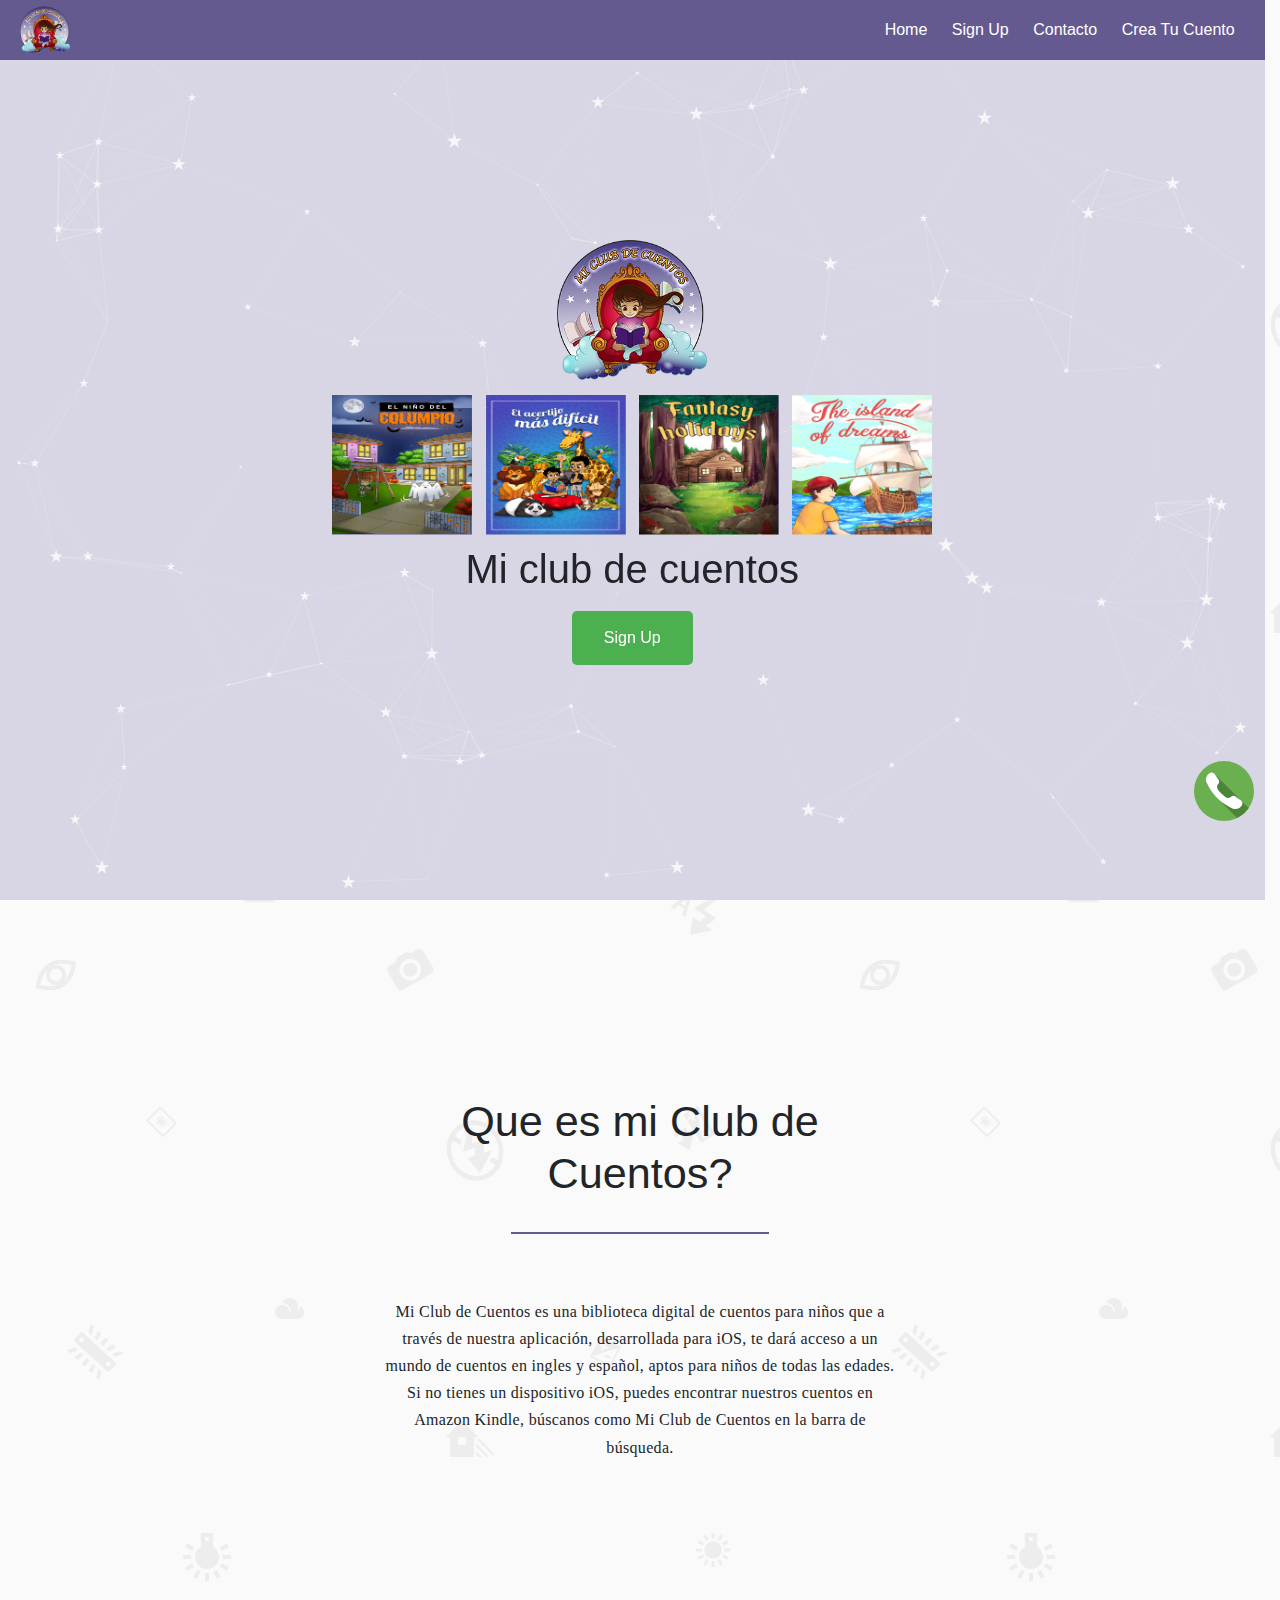
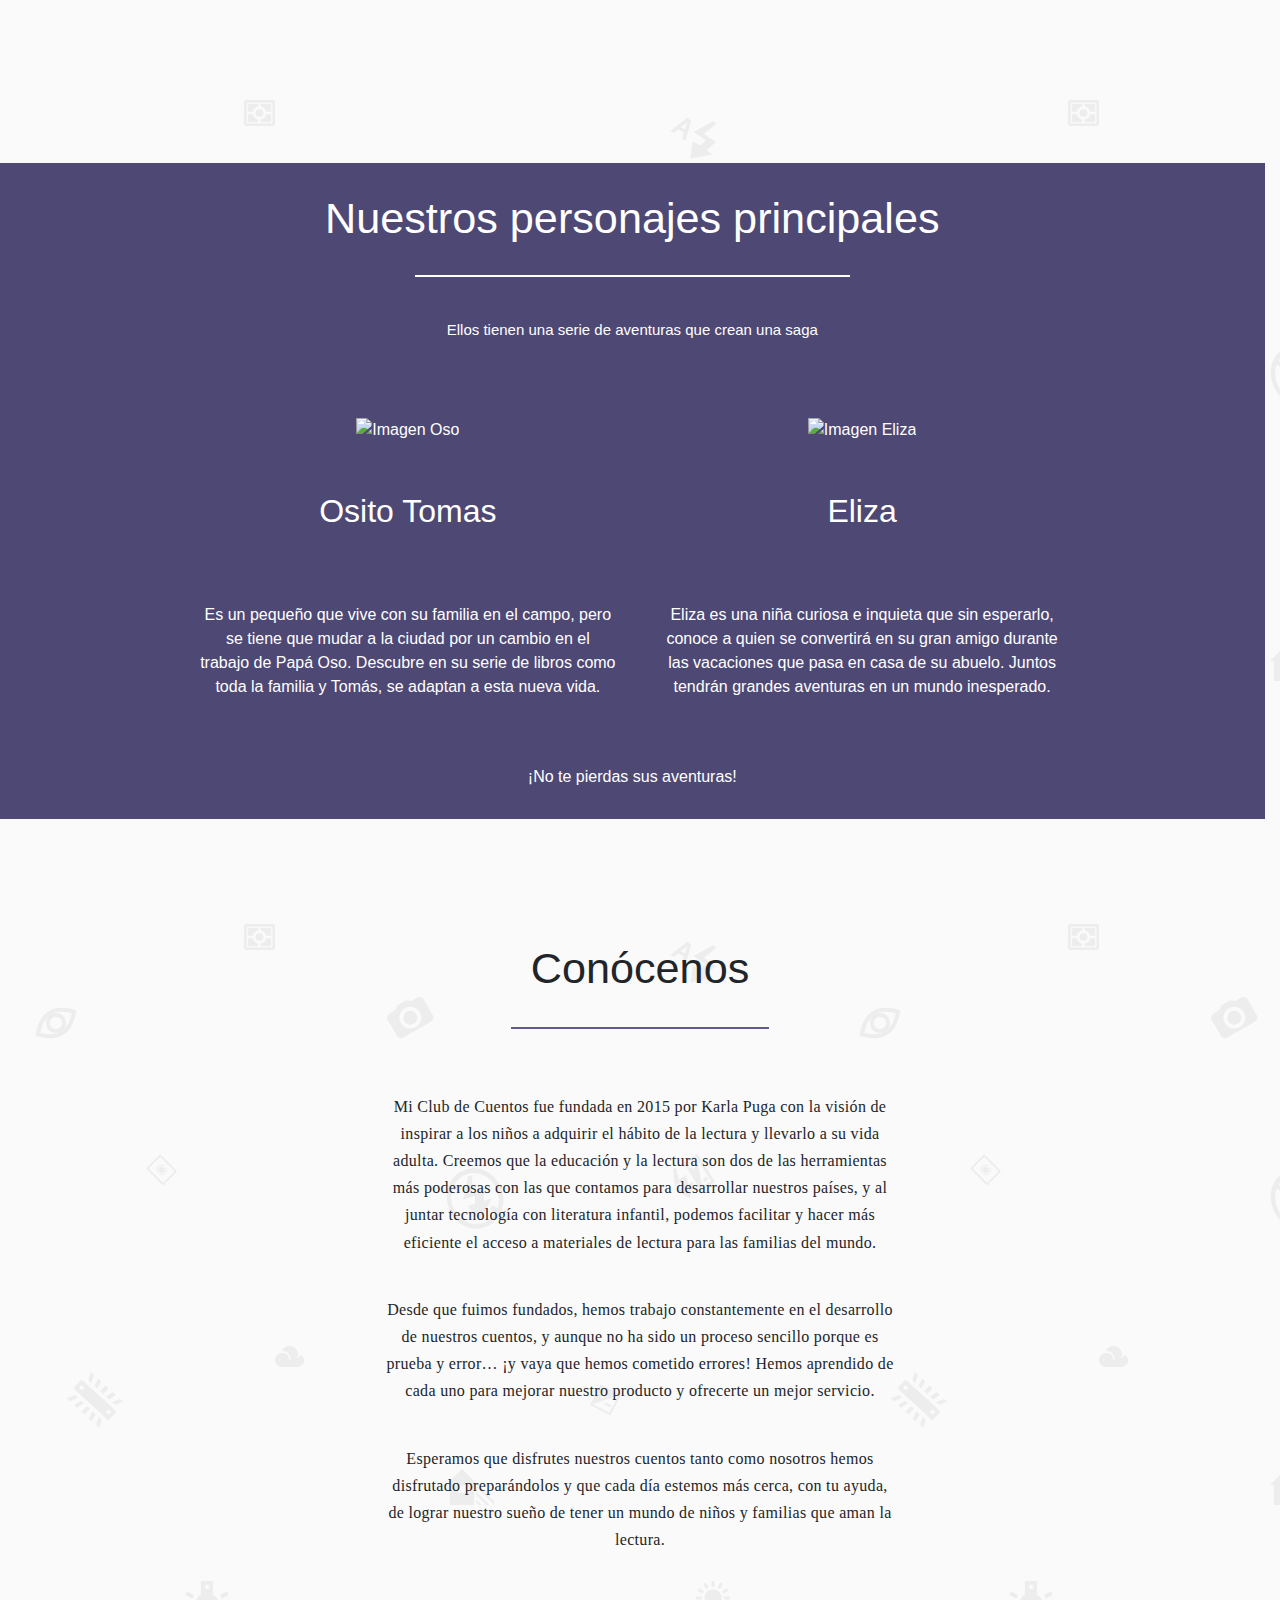
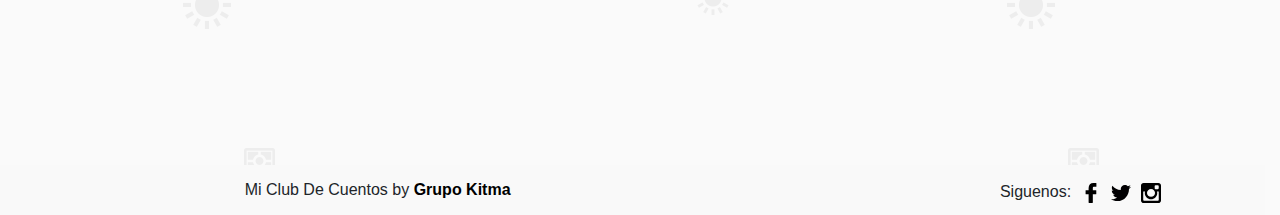
==== index.html @ bf08f636 "Responsive index.html 1/2 (falta login y cuentos)" ====
<!DOCTYPE html>
<html lang="en">
<head>
  <meta charset="UTF-8">
  <meta name="viewport" content="width=device-width, initial-scale=1.0,, shrink-to-fit=no">
  <meta http-equiv="X-UA-Compatible" content="ie=edge">
  <link rel="stylesheet" href="css/index.css">
  <link rel="stylesheet" href="https://stackpath.bootstrapcdn.com/bootstrap/4.3.1/css/bootstrap.min.css" integrity="sha384-ggOyR0iXCbMQv3Xipma34MD+dH/1fQ784/j6cY/iJTQUOhcWr7x9JvoRxT2MZw1T" crossorigin="anonymous">
  <title>Home</title>
</head>
<body>
  <header class="Header-fijo">
    <nav class="Header-fijo-nav">
      <a href="#Que-es">¿Que es?</a>
      <a href="#Conocenos">Conocenos</a>
      <a href="#characters">Personajes</a>
    </nav>
  </header>


  <header class="header">
    <figure class="logo-case">
      <img src="images/logo.png" alt="" class="logo">
    </figure>
    <nav>
        <a href="index.html">Home</a>
        <a href="login.html">Sign Up</a>
        <a href="contacto.html">Contacto</a>
        <a href="cuento.html">Crea Tu Cuento</a>
    </nav>
  </header>

    <section id="particles-js">
      <div class="grid-container1">
        <div class="logo">
          <img src="images/logo.png" alt="">
        </div>
        <div class="cuento1">
          <img src="images/Cuento1.PNG" alt="">
        </div>
        <div class="cuento2">
          <img src="images/Cuento2.png" alt="">
        </div>
        <div class="cuento3">
          <img src="images/Cuento3.png" alt="">
        </div>
        <div class="cuento4">
          <img src="images/Cuento4.png" alt="">
        </div>
        <div class="titulo">
          <h1>Mi club de cuentos</h1>
        </div>
        <div class="signup">
          <button type="button" name="button">Sign Up</button>
        </div>
      </div>
    </section>

  <section class="Que-es" id="Que-es">
    <div>
      <h2>Que es mi Club de Cuentos?</h2>
      <hr class="line">
      <p>
        Mi Club de Cuentos es una biblioteca digital de cuentos para niños
        que a través de nuestra aplicación, desarrollada para iOS,
        te dará acceso a un mundo de cuentos en ingles y español,
        aptos para niños de todas las edades. Si no tienes un dispositivo iOS,
        puedes encontrar nuestros cuentos en Amazon Kindle,
        búscanos como Mi Club de Cuentos en la barra de búsqueda.
      </p>
    </div>
  </section>

<section class="full-screen texto-blanco">
  <div class="grid-container" id="characters">
    <div class="item1">
      <h2>Nuestros personajes principales</h2>
      <hr class="line1">
      <p>Ellos tienen una serie de aventuras que crean una saga</p>
    </div>
    <div class="item3">
      <img src="https://www.miclubdecuentos.com/indexpage/img/oso.png" alt="Imagen Oso">
    </div>
    <div class="item4">
      <img src="https://www.miclubdecuentos.com/indexpage/img/eliza.png" alt="Imagen Eliza">
    </div>
    <div class="item5">
      <h2>Osito Tomas</h2>
      <p>Es un pequeño que vive con su familia en el campo, pero se tiene que
        mudar a la ciudad por un cambio en el trabajo de Papá Oso. Descubre
        en su serie de libros como toda la familia y Tomás, se adaptan a
        esta nueva vida.</p>
      </div>
      <div class="item6">
        <h2>Eliza</h2>
        <p>Eliza es una niña curiosa e inquieta que sin esperarlo, conoce a
          quien se convertirá en su gran amigo durante las vacaciones que pasa
          en casa de su abuelo. Juntos tendrán grandes aventuras en un mundo
          inesperado.</p>
        </div>
        <div class="item7">¡No te pierdas sus aventuras!</div>
      </div>
</section>


  <section class="Conocenos" id="Conocenos">
    <div>
      <h2>
        Conócenos
      </h2>
      <hr class="line">
      <p class="Primer-p">
        Mi Club de Cuentos fue fundada en 2015 por Karla Puga con la visión de
        inspirar a los niños a adquirir el hábito de la lectura y llevarlo a su
        vida adulta. Creemos que la educación y la lectura son dos de las
        herramientas más poderosas con las que contamos para desarrollar
        nuestros países, y al juntar tecnología con literatura infantil,
        podemos facilitar y hacer más eficiente el acceso a materiales de
        lectura para las familias del mundo.
      </p>
      <br>
      <p>
        Desde que fuimos fundados, hemos trabajo constantemente en el
        desarrollo de nuestros cuentos, y aunque no ha sido un proceso
        sencillo porque es prueba y error… ¡y vaya que hemos cometido errores!
        Hemos aprendido de cada uno para mejorar nuestro producto y ofrecerte
        un mejor servicio.
      </p>
      <br>
      <p>
        Esperamos que disfrutes nuestros cuentos tanto como nosotros hemos
        disfrutado preparándolos y que cada día estemos más cerca, con tu
        ayuda, de lograr nuestro sueño de tener un mundo de niños y familias
        que aman la lectura.
      </p>
    </div>
  </div>
</section>

  <section>

  </section>

  <a href="contacto.html">
    <figure class="Im-Cont">
      <img src="images/telefono.svg" alt="">
    </figure>
  </a>

  <!-- IDEA: Carousel -->
  <div id="carousel" class="carousel slide d-lg-none" data-ride="carousel">
    <h2>Cuentos</h2>
    <hr class="line">
    <div class="carousel-inner">
      <div class="carousel-item active">
          <img src="images/Cuento1.PNG" class="d-block w-100" alt="...">
      </div>
      <div class="carousel-item">
        <img src="images/Cuento2.png" class="d-block w-100" alt="...">
      </div>
      <div class="carousel-item">
        <img src="images/Cuento3.png" class="d-block w-100" alt="...">
      </div>
      <div class="carousel-item">
        <img src="images/Cuento4.png" class="d-block w-100" alt="...">
      </div>
    </div>
  </div>


  <!-- IDEA: Bootstrap -->



  <footer>
    <div class="footer-kitma">
      <p>Mi Club De Cuentos by <a href="https://google.com">Grupo Kitma</a></p>
    </div>
    <div class="footer-redes">
      <p>Siguenos:</p>
      <figure class="Redes-Container">
        <a href="http://facebook.com/msvilchis">
          <img src="images/facebook.svg" alt="" class="Redes-facebook">
        </a>
      </figure>
      <figure class="Redes-Container">
        <a href="http://twitter.com/msvilchis">
          <img src="images/twitter.svg" alt="" class="Redes-twitter">
        </a>
      </figure>
      <figure class="Redes-Container">
        <a href="http://instagram.com/msvilchis">
          <img src="images/instagram.svg" alt="" class="Redes-instagram">
        </a>
      </figure>
    </div>
  </footer>

  <div class="Menu-hamburguesa">
    <input type="checkbox" class="checkbox" id="menu-toogle"/>
    <label for="menu-toogle" class="menu-toogle"></label>
    <nav class="nav">
      <a href="index.html" class="nav__item current">Home</a>
      <a href="login.html" class="nav__item">Sign In</a>
      <a href="contacto.html" class="nav__item">Contacto</a>
      <a href="#Que-es" class="nav__item">¿Que es?</a>
      <a href="#Conocenos" class="nav__item">Conocenos</a>
      <a href="cuento.html" class="nav__item">Cuentos</a>
    </nav>
  </div>


  <script src="https://code.jquery.com/jquery-3.3.1.slim.min.js" integrity="sha384-q8i/X+965DzO0rT7abK41JStQIAqVgRVzpbzo5smXKp4YfRvH+8abtTE1Pi6jizo" crossorigin="anonymous"></script>
  <script src="https://cdnjs.cloudflare.com/ajax/libs/popper.js/1.14.7/umd/popper.min.js" integrity="sha384-UO2eT0CpHqdSJQ6hJty5KVphtPhzWj9WO1clHTMGa3JDZwrnQq4sF86dIHNDz0W1" crossorigin="anonymous"></script>
  <script src="https://stackpath.bootstrapcdn.com/bootstrap/4.3.1/js/bootstrap.min.js" integrity="sha384-JjSmVgyd0p3pXB1rRibZUAYoIIy6OrQ6VrjIEaFf/nJGzIxFDsf4x0xIM+B07jRM" crossorigin="anonymous"></script>
  <script src="js/particles.js"></script>
  <script src="js/app.js"></script>


</body>
</html>
---- css/index.css ----
.header,
.header-fijo{
  position: absolute;
}

.header{
  background: #645A90;
  display: flex;
  align-items: center;
  justify-content: space-between;
  width: 98.8vw;
  top: 0;
  z-index: 3;
}

.header a{
  position: relative;
  color: white;
  text-decoration: none;
  margin-right: 20px;
}

.header nav{
  position: relative;
  margin:0;
  margin-right: 10px;
}

.header a:hover{
  text-decoration: underline;
  text-decoration-style: solid;
  color: white;
}


.logo-case{
  margin:0;
  width: 50px;
  height: 50px;
  margin: 5px;
  margin-left: 20px;
}

.logo{
  width: 50px;
  height: 50px;
}

.Header-fijo{
  position: fixed;
  top: 0;
  z-index: 2;
  height: 40px;
  display: flex;
  justify-content: center;
  align-items: center;
  width: auto;
}

.Header-fijo-nav{
  background-color:#7f78a9;
  height: inherit;
  width: inherit;
  display: flex;
  justify-content: space-between;
  align-items: center;
}

.Header-fijo a{
  padding: 0 1vw;
  text-decoration: none;
  height: inherit;
  display: flex;
  justify-content: center;
  align-items: center;
  color: white;
  font-size: 17px;
}

.Header-fijo a:hover{
  text-decoration: underline;
  text-decoration-style: solid;
  color: black;
  background-color: #7DA7C3;
}

body{
  margin: 0px;
  background-image: url("../images/texture1.png");
}

.F-section{
  margin-top: 80px;
  height: auto;
  width: 98.8vw;
}

.grid-container1{
  width: 50%;
  margin-left: auto;
  margin-right: auto;
  display: grid;
  grid-template-columns: auto auto auto auto;
  grid-template-rows: auto auto auto auto;
  grid-column-gap: 1px;
  padding: 0 10px;
  position: absolute;
}

.grid-container1 > div {
  text-align: center;
  padding: 5px 0;
}

.grid-container1 .logo{
  grid-column-start:1;
  grid-column-end: 5;
  height: auto;
  width: auto;
}


.titulo,
.signup{
  grid-column-start: 1;
  grid-column-end: 5;
}

.titulo h1{
  font-size: 40px;
}
.logo img{
  height: 150px;
}

.signup button{
  background-color: #4CAF50; /* Green */
  border: none;
  color: white;
  padding: 15px 32px;
  text-align: center;
  text-decoration: none;
  display: inline-block;
  font-size: 16px;
  border-radius: 5px;
}

.signup button:hover{
  box-shadow: 0 12px 16px 0 rgba(0,0,0,0.24), 0 17px 50px 0 rgba(0,0,0,0.19);

}

#particles-js{
  height: 100vh;
  background: #d8d6e4;
  position: relative;
  display: flex;
  justify-content: center;
  align-items: center;
  width: 98.8vw;
}



.cuento1 img,
.cuento2 img,
.cuento3 img,
.cuento4 img{
  width: 140px;
  height: 140px;
}

.Que-es{
  width: 50vw;
  height: auto;
  justify-content: center;
  align-items: center;
  display: block;
  text-align: center;
  margin-left: auto;
  margin-right: auto;
  margin-bottom: 30vh;
  padding: 16px 64px;
  overflow: visible;
  margin-top: 20vh;
}

.line{
  margin-left: auto;
  margin-right: auto;
  margin-top: 2em;
  margin-bottom: 4em;
  border-style: solid;
  border-width: 1px;
  width: 50%;
  border-color: #645A90;
}

.line1{
  margin-left: auto;
  margin-right: auto;
  margin-top: 1em;
  margin-bottom: 1em;
  border-style: solid;
  border-width: 1px;
  width: 50%;
  border-color: #FFF;
}

.Que-es div h2,
.Conocenos div h2{
  font-size: 2.7rem;
  font-weight: 100;
}


.Que-es div p,
.Conocenos div p{
  font-size: 1rem;
  font-weight: 500;
  font-family: 'Open Sans';
  letter-spacing: 0.02rem;
  line-height: 1.7;
  padding:0 0px;
}


.Conocenos{
  width: 50vw;
  height: auto;
  justify-content: center;
  align-items: center;
  display: block;
  text-align: center;
  margin-left: auto;
  margin-right: auto;
  padding: 16px 64px;
  overflow: visible;
  margin-top: 12vh;
  margin-bottom: 20vh;
}

.full-screen{
  width: 98.8vw;
  height: auto;
  background: #4e4875;
}

.texto-blanco{
  color: white;

}


.grid-container{
  width: 70%;
  margin-left: auto;
  margin-right: auto;
  display: grid;
  grid-template-columns: auto auto;
  grid-template-rows: auto auto;
  grid-gap: 10px;
  padding: 10px;
  grid-column-gap: 5%;
}

.grid-container > div {
  text-align: center;
  padding: 20px 0;
}

.item1,
.item7{
  grid-column-start: 1;
  grid-column-end: 3;
}

.item3 img,
.item4 img{
  height: 100px;
}

.item1 h2{
  font-size: 2.7rem;
}

.item1{
  font-size: 30px;
}

.item1 p{
  font-size: 15px;
  line-height: 45px;
}

.item5 h2,
.item6 h2{
  margin-bottom: 8vh;
}

.Primer-p{
  margin-top: 50px;
}


.Im-Cont{
  position: fixed;
  bottom: 7vh;
  right: 2vw;
  width: 60px;
  height: 60px;
}

footer{
  background: #F9F9F9;
  display: flex !important;
  margin-left:0;
  height: 50px;
  width: 98.8vw;
  align-items: center;
  justify-content: space-around;
  position: absolute;
}

footer p{
  margin:0;
}

.footer-kitma a{
  text-decoration: none;
  color: black;
  font-weight: bold;
}

.footer-redes{
  display: flex;
}

.footer-redes{
  height: 20px;
  width: 20px;
}


.Redes-Container{
  height: 20px;
  width: 20px;
  margin:0;
  margin-left:10px;

}

.Redes-facebook{
  width: 20px;
}

.Redes-twitter{
  width: 20px;
}

.Redes-instagram{
    width: 20px;
}

.div-img.hidden {
 overflow: hidden;
}

.Crea-Cuento{
  display: none;
}


.cuento1{
 display: block;
 transform: scale(1);
 -ms-transform: scale(1);
 -moz-transform: scale(1);
 -webkit-transform: scale(1);
 -o-transform: scale(1);
 -webkit-transition: all 500ms ease-in-out;
 -moz-transition: all 500ms ease-in-out;
 -ms-transition: all 500ms ease-in-out;
 -o-transition: all 500ms ease-in-out;
}
.cuento1:hover{
 transform: scale(1.2);
 -ms-transform: scale(1.2);
 -moz-transform: scale(1.2);
 -webkit-transform: scale(1.2);
 -o-transform: scale(1.2);
}

.cuento2{
 display: block;
 transform: scale(1);
 -ms-transform: scale(1);
 -moz-transform: scale(1);
 -webkit-transform: scale(1);
 -o-transform: scale(1);
 -webkit-transition: all 500ms ease-in-out;
 -moz-transition: all 500ms ease-in-out;
 -ms-transition: all 500ms ease-in-out;
 -o-transition: all 500ms ease-in-out;
}
.cuento2:hover{
 transform: scale(1.2);
 -ms-transform: scale(1.2);
 -moz-transform: scale(1.2);
 -webkit-transform: scale(1.2);
 -o-transform: scale(1.2);
}

.cuento3{
 display: block;
 transform: scale(1);
 -ms-transform: scale(1);
 -moz-transform: scale(1);
 -webkit-transform: scale(1);
 -o-transform: scale(1);
 -webkit-transition: all 500ms ease-in-out;
 -moz-transition: all 500ms ease-in-out;
 -ms-transition: all 500ms ease-in-out;
 -o-transition: all 500ms ease-in-out;
}
.cuento3:hover{
 transform: scale(1.2);
 -ms-transform: scale(1.2);
 -moz-transform: scale(1.2);
 -webkit-transform: scale(1.2);
 -o-transform: scale(1.2);
}

.cuento4{
 display: block;
 transform: scale(1);
 -ms-transform: scale(1);
 -moz-transform: scale(1);
 -webkit-transform: scale(1);
 -o-transform: scale(1);
 -webkit-transition: all 500ms ease-in-out;
 -moz-transition: all 500ms ease-in-out;
 -ms-transition: all 500ms ease-in-out;
 -o-transition: all 500ms ease-in-out;
}
.cuento4:hover{
 transform: scale(1.2);
 -ms-transform: scale(1.2);
 -moz-transform: scale(1.2);
 -webkit-transform: scale(1.2);
 -o-transform: scale(1.2);
}



@media (max-width:767px) and (min-width:320px) {

#carousel{
  width: 50vw;
  margin: 10vh auto;
}

#carousel h2{
  margin bottom: 10vh;
  margin-left: auto;
  margin-right: auto;
  text-align: center;
  font-size: 2.7rem;
  font-weight: 100;
}


.Header-fijo,
.header,
.cuento1,
.cuento2,
.cuento3,
.cuento4{
  display: none;
}

#particles-js{
  height: 100vh;
}



body{
  margin: 0px;
}


.Home-Titulo{
  display: flex;
  align-items: center;
  justify-content: center;
  font-size: 40px;
}

.Crea-Cuento{
  display: flex;
  align-items: center;
  justify-content: center;
  margin-bottom: 1em;
}

.Crea-Cuento button{
  background-color: #4CAF50; /* Green */
  border: none;
  color: white;
  padding: 15px 32px;
  text-align: center;
  text-decoration: none;
  display: inline-block;
  font-size: 16px;
}

.Crea-Cuento button:hover{
  box-shadow: 0 12px 16px 0 rgba(0,0,0,0.24), 0 17px 50px 0 rgba(0,0,0,0.19);
}

.Que-es{
  margin-top: 15vh;
  width: 80vw;
  height: auto;
}

.Conocenos{
  width: 80vw;
  margin-top: 10vh;
  height: auto;
}

.grid-container{
  grid-column-gap: 15%;
}

.Primer-p{
  margin-top: 50px;
}


.Im-Cont{
  display: none;
}

footer{
  display: grid !important;
}

/* IDEA: Menu Hamburguesa */

* {
  box-sizing:border-box;
}
body {
  margin:0;
  padding:0;
  overflow-y: scroll;
  overflow-x: hidden;
}
a {
  text-decoration:none;
}

.nav {
  position:absolute;
  width:150px;
  height: 62vh;
  top:0;
  left:-220px;
  padding-top:47px;
  padding-bottom: 100px;
  background-color: rgba(29, 33, 32, 1);
  transition:all .5s ease;
}
.nav__item {
   display:block;
   width:96%;
   margin:0px auto;
   line-height:2;
   position:relative;
   border-bottom:.5px solid rgba(59, 62, 61, 1);
   border-top:.5px solid rgba(59, 62, 61, 1);
   background-color:transparent;
   font-family: 'Open Sans', sans-serif;
   text-align:center;
   color:rgba(221, 231, 228, 1);
}

.Menu-hamburguesa nav a{
  color: white;
  text-decoration: none;
}

.current:before {
  content:"";
  width:0;
  height:0;
  position:absolute;
  border-top:17px solid transparent;
  border-left:15px solid #1D2120;
  border-bottom:17px solid transparent;
  top:0px;
  right:-15px;
  z-index:4;
}

.current:after {
  content:"";
  width:0;
  height:0;
  position:absolute;
  border-top:16.5px solid transparent;
  border-bottom:17px solid transparent;
  top:.5px;
  right:-21px;
  z-index:1;
}

.menu-toogle {
  position:fixed;
  width: 35px;
  line-height:1.1;
  text-align:center;
  top:6.5px;
  left: 8px;
  border-radius:3px;
  background-color: transparent;
  transition: all .5s ease;
  z-index:10;
  }

.menu-toogle::before {
  content:"☰";
  font-size:32px;
  color:black;
}

.checkbox {
  display:none;
}

.checkbox:checked ~ .nav {
  left:0px;
  position:fixed;
}

.checkbox:checked ~ .main-w {
  margin-left:200px;
}

.checkbox:checked ~ .menu-toogle {
  left:170px;
  position:fixed;
}
}
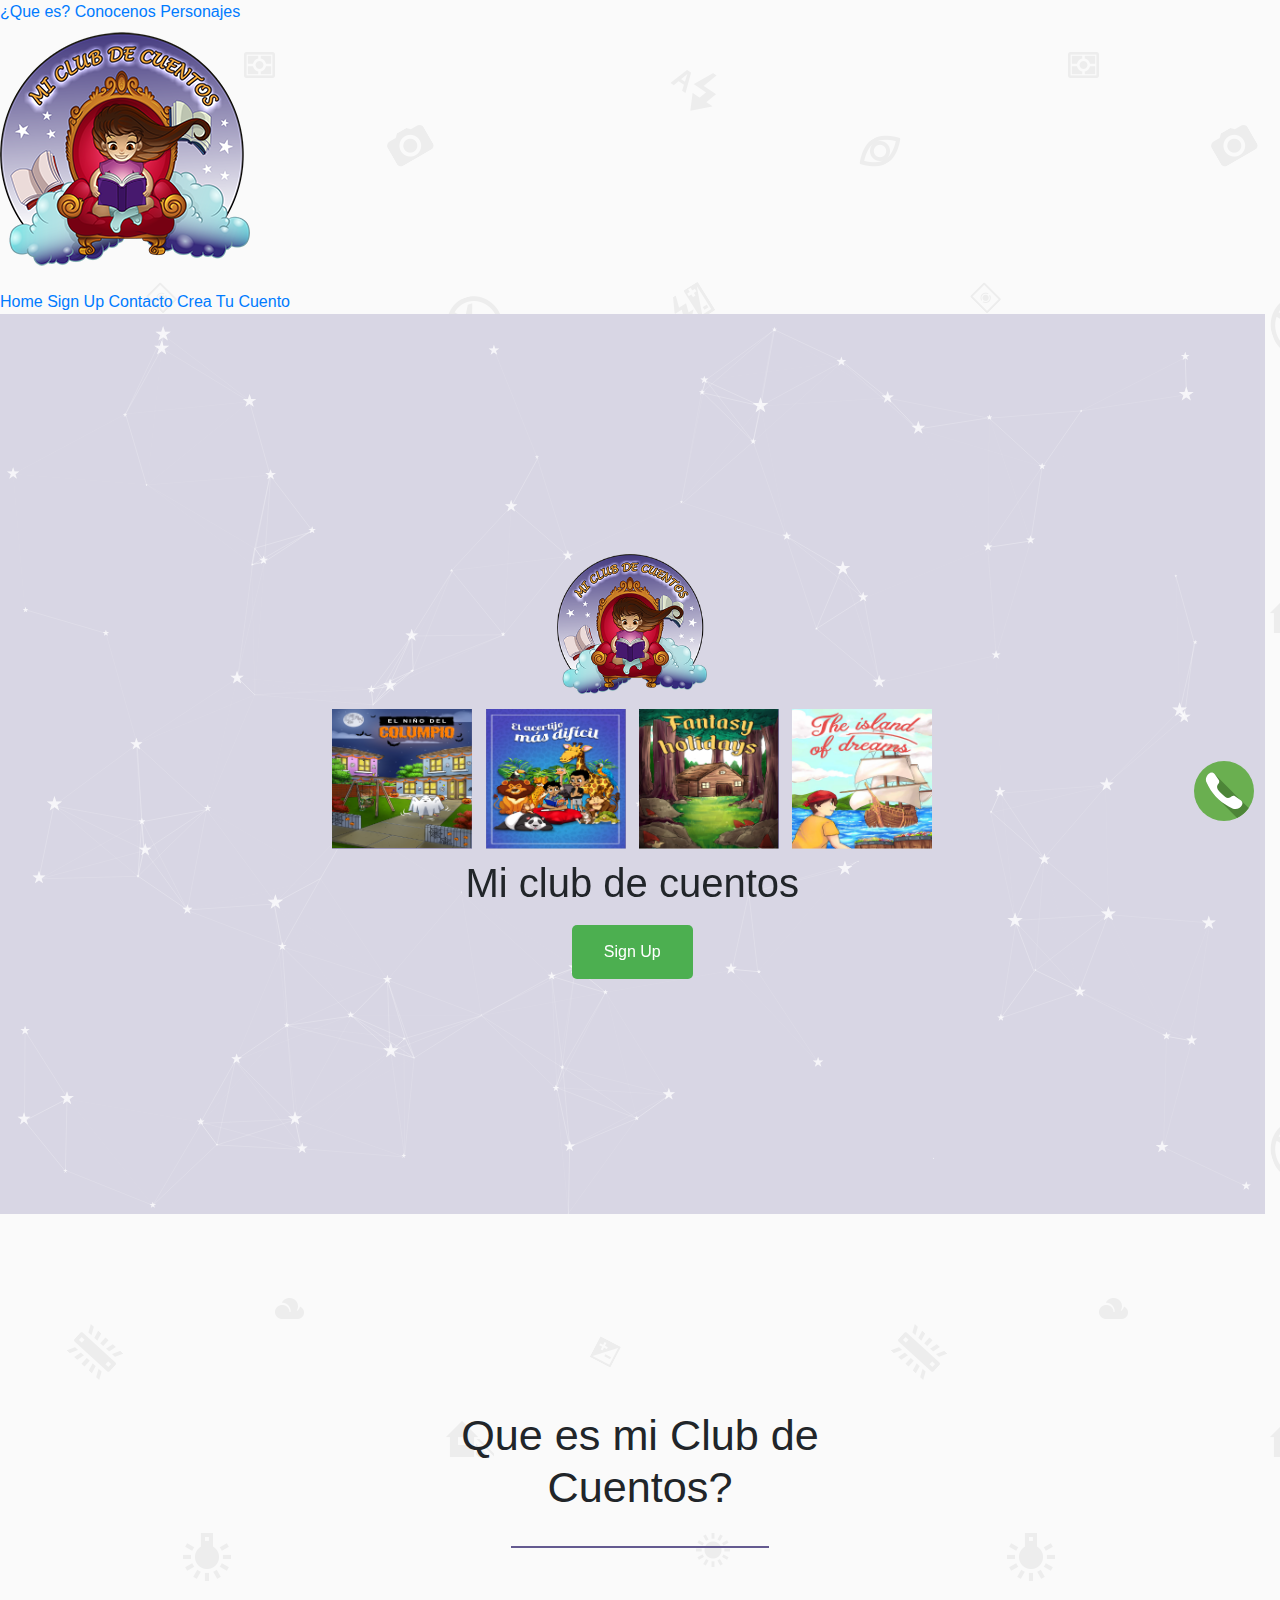
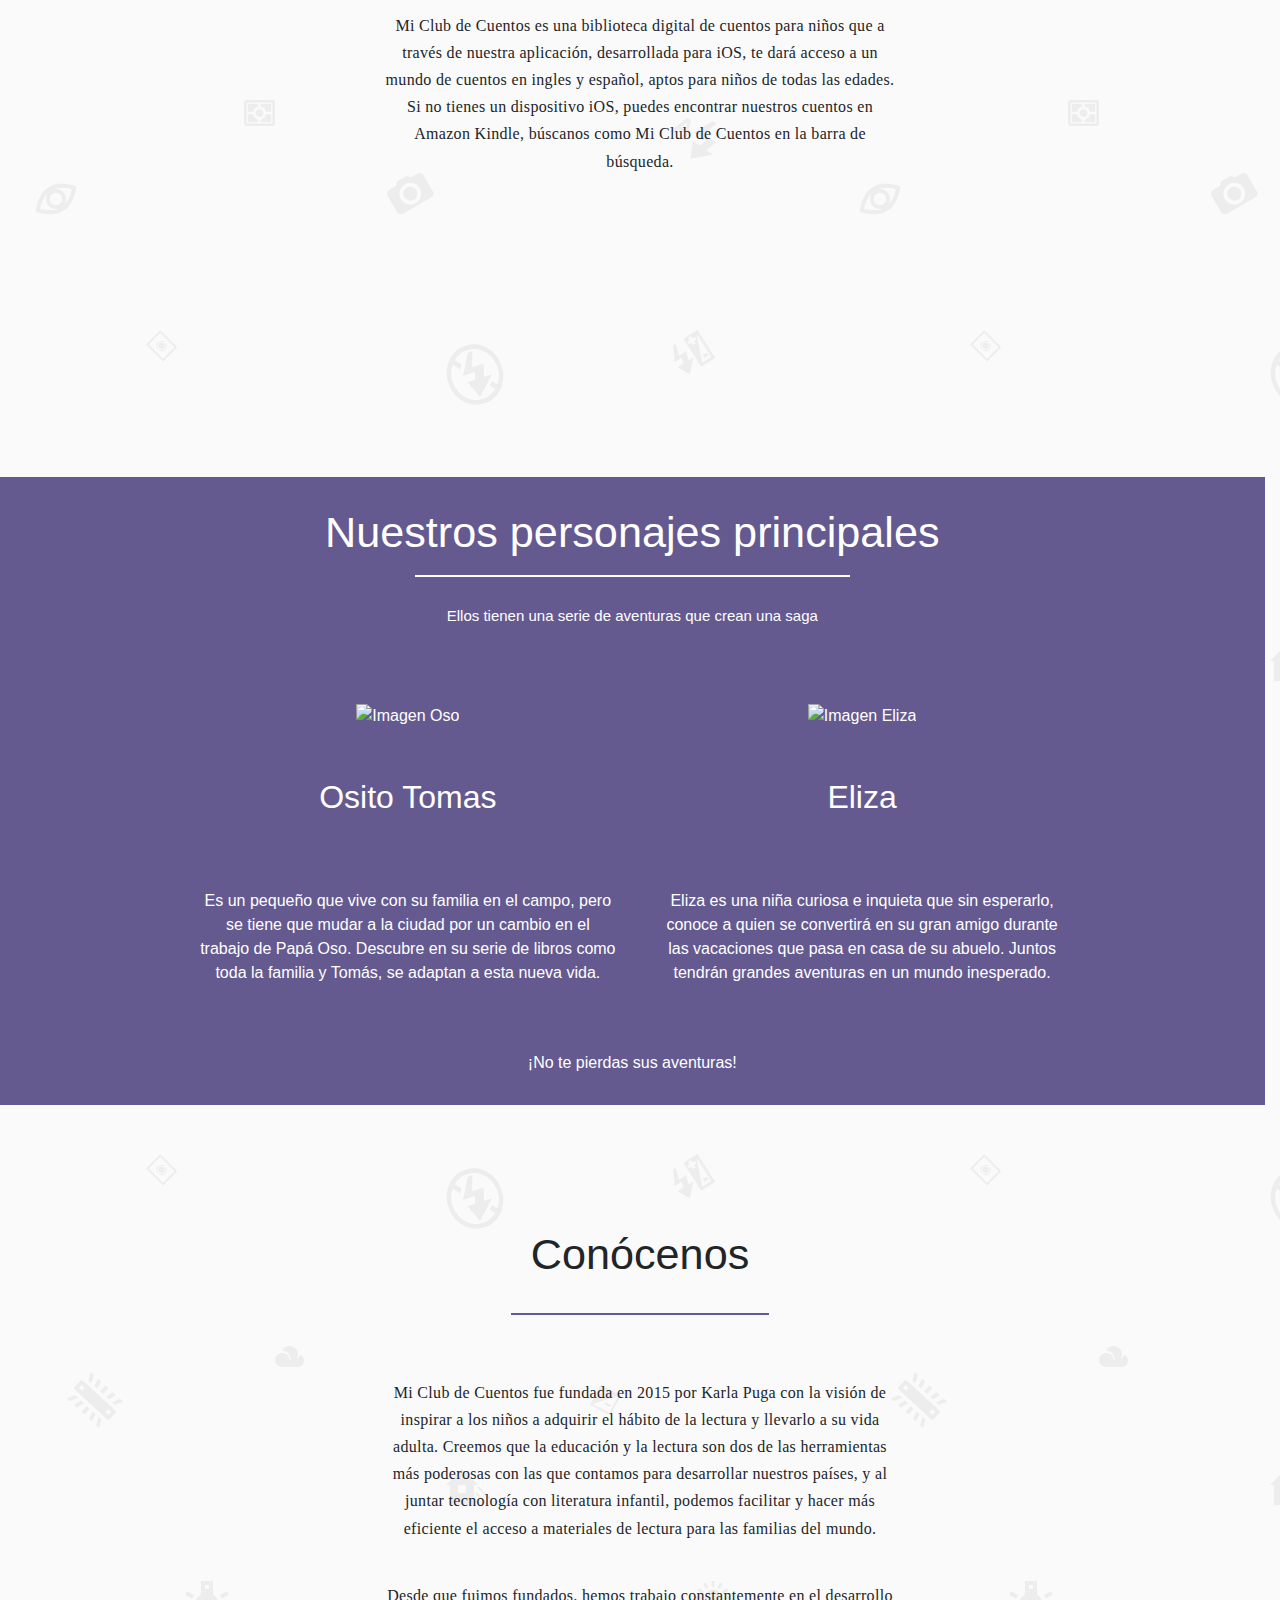
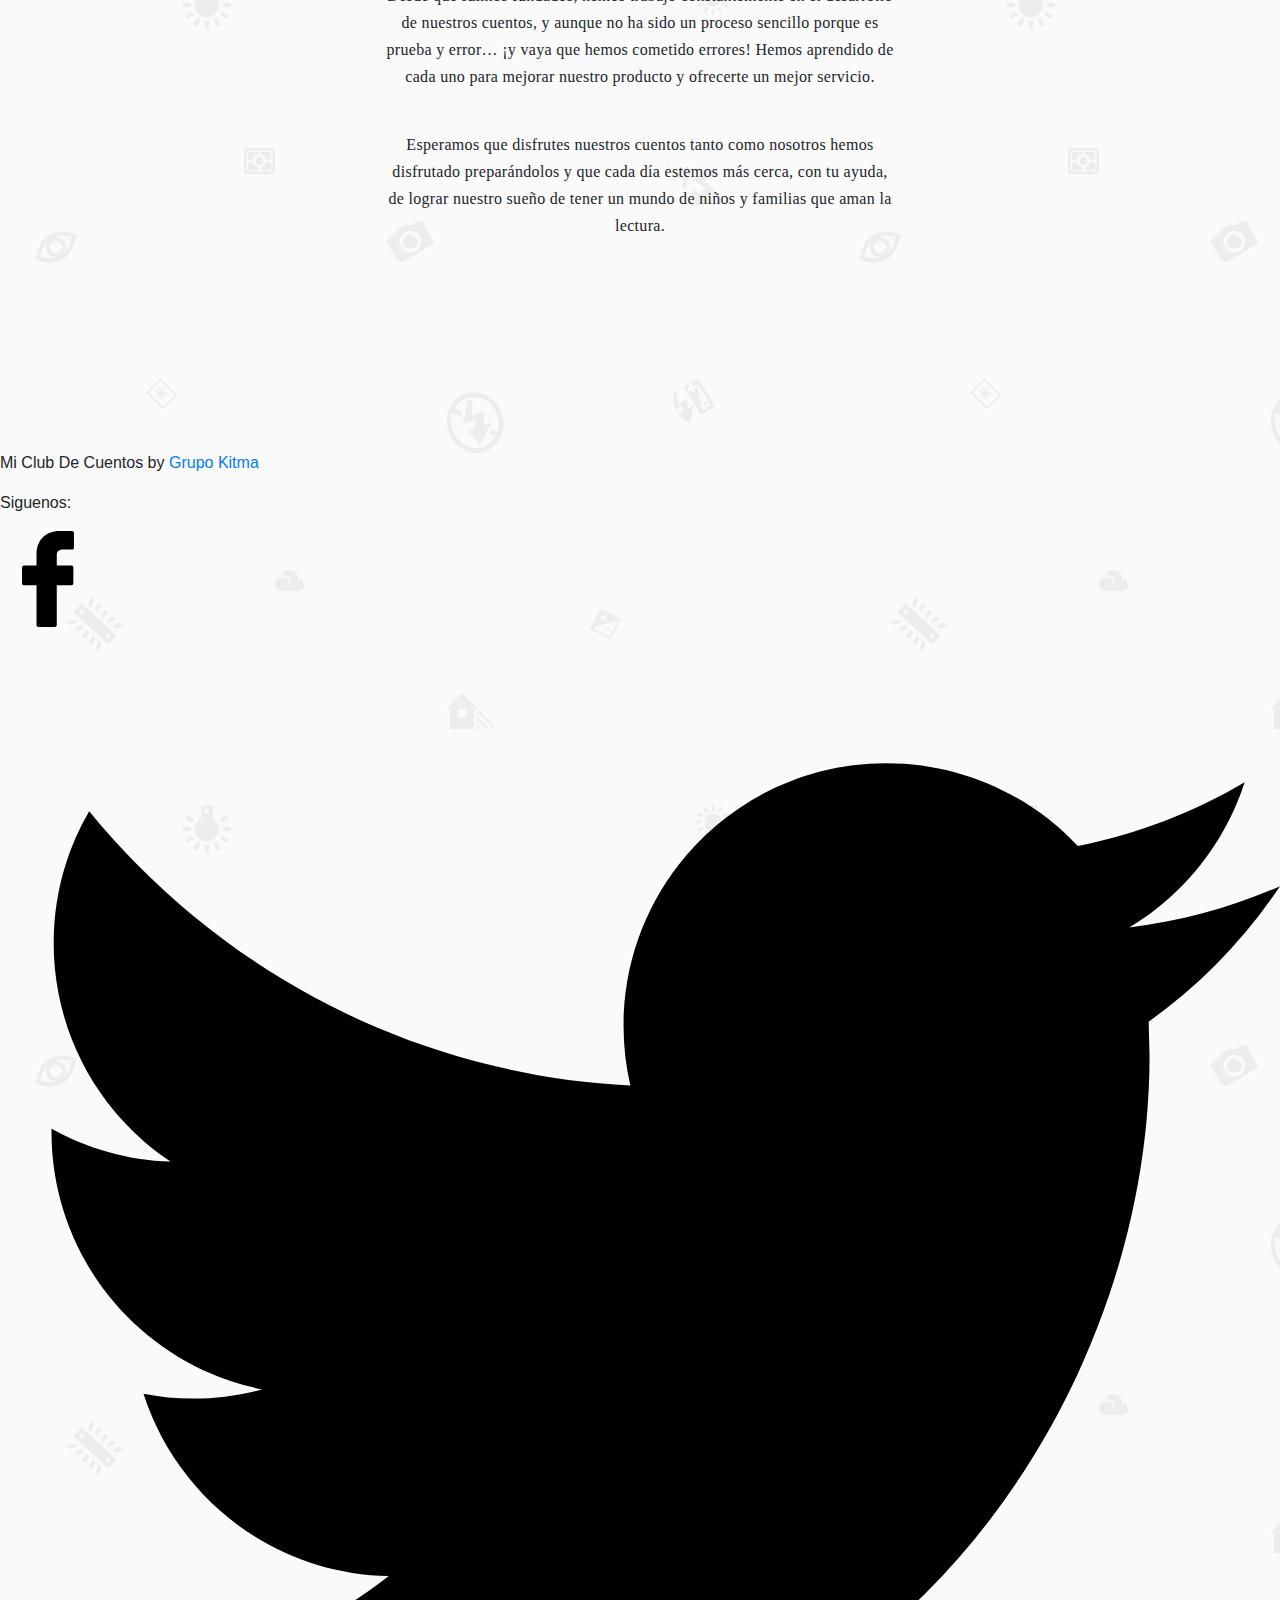
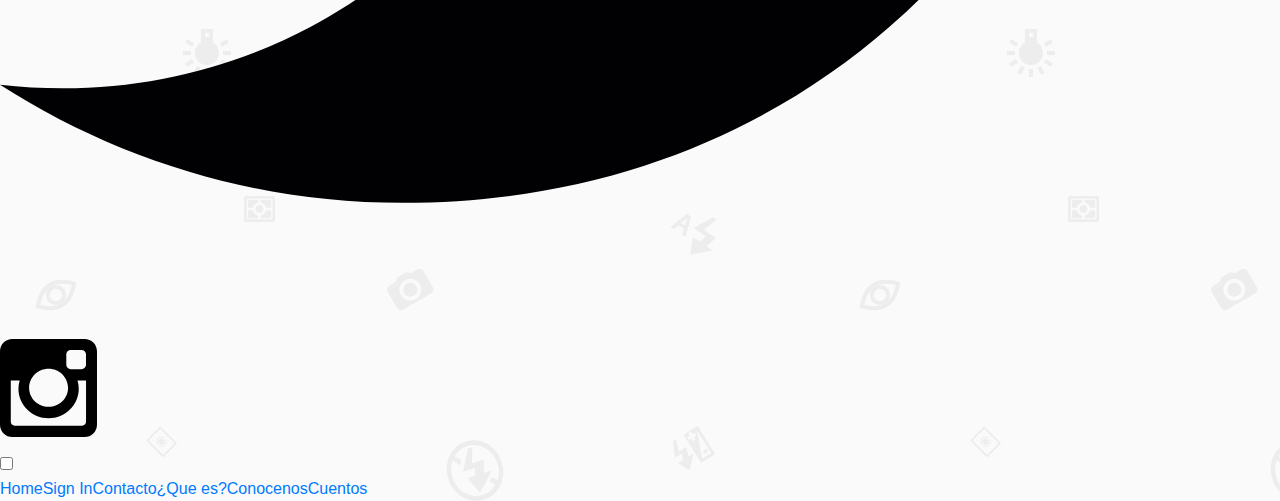
==== commit e42ab9bd: "ContenidoHome Css" ====
--- a/index.html
+++ b/index.html
@@ -4,7 +4,7 @@
   <meta charset="UTF-8">
   <meta name="viewport" content="width=device-width, initial-scale=1.0,, shrink-to-fit=no">
   <meta http-equiv="X-UA-Compatible" content="ie=edge">
-  <link rel="stylesheet" href="css/index.css">
+  <link rel="stylesheet" href="css/layoutindex.css">
   <link rel="stylesheet" href="https://stackpath.bootstrapcdn.com/bootstrap/4.3.1/css/bootstrap.min.css" integrity="sha384-ggOyR0iXCbMQv3Xipma34MD+dH/1fQ784/j6cY/iJTQUOhcWr7x9JvoRxT2MZw1T" crossorigin="anonymous">
   <title>Home</title>
 </head>
--- a/css/layoutindex.css
+++ b/css/layoutindex.css
@@ -0,0 +1,226 @@
+body {
+  margin: 0px;
+  background-image: url("../images/texture1.png");
+}
+
+.grid-container1 {
+  width: 50%;
+  margin-left: auto;
+  margin-right: auto;
+  display: grid;
+  grid-template-columns: auto auto auto auto;
+  grid-template-rows: auto auto auto auto;
+  grid-column-gap: 1px;
+  padding: 0 10px;
+  position: absolute;
+}
+.grid-container1 div {
+  text-align: center;
+  padding: 5px 0;
+}
+.grid-container1 .logo {
+  grid-column-start: 1;
+  grid-column-end: 5;
+  height: auto;
+  width: auto;
+}
+
+.titulo,
+.signup {
+  grid-column-start: 1;
+  grid-column-end: 5;
+}
+
+.titulo h1 {
+  font-size: 40px;
+}
+
+.logo img {
+  height: 150px;
+}
+
+.signup button {
+  background-color: #4CAF50 !important;
+  /* Green */
+  border: none;
+  color: white;
+  padding: 15px 32px;
+  text-align: center;
+  text-decoration: none;
+  display: inline-block;
+  font-size: 16px;
+  border-radius: 5px;
+}
+.signup button:hover {
+  box-shadow: 0 12px 16px 0 rgba(0, 0, 0, 0.24), 0 17px 50px 0 rgba(0, 0, 0, 0.19);
+}
+
+#particles-js {
+  height: 100vh;
+  background: #d8d6e4;
+  position: relative;
+  display: flex;
+  justify-content: center;
+  align-items: center;
+  width: 98.8vw;
+}
+
+.cuento1 img,
+.cuento2 img,
+.cuento3 img,
+.cuento4 img {
+  width: 140px;
+  height: 140px;
+}
+
+.line {
+  margin-left: auto;
+  margin-right: auto;
+  margin-top: 2em;
+  margin-bottom: 4em;
+  border-style: solid;
+  border-width: 1px;
+  width: 50%;
+  border-color: #645A90;
+}
+
+.line1 {
+  margin-left: auto;
+  margin-right: auto;
+  margin-top: 1em;
+  margin-bottom: 1em;
+  border-style: solid;
+  border-width: 1px;
+  width: 50%;
+  border-color: #FFF;
+}
+
+.Que-es {
+  width: 50vw;
+  height: auto;
+  justify-content: center;
+  align-items: center;
+  display: block;
+  text-align: center;
+  margin-left: auto;
+  margin-right: auto;
+  margin-bottom: 30vh;
+  padding: 16px 64px;
+  overflow: visible;
+  margin-top: 20vh;
+}
+.Que-es div h2 {
+  font-size: 2.7rem;
+  font-weight: 100;
+}
+
+.Conocenos div h2 {
+  font-size: 2.7rem;
+  font-weight: 100;
+}
+
+.Que-es div p {
+  font-size: 1rem;
+  font-weight: 500;
+  font-family: "Open Sans";
+  letter-spacing: 0.02rem;
+  line-height: 1.7;
+  padding: 0 0px;
+}
+
+.Conocenos {
+  width: 50vw;
+  height: auto;
+  justify-content: center;
+  align-items: center;
+  display: block;
+  text-align: center;
+  margin-left: auto;
+  margin-right: auto;
+  padding: 16px 64px;
+  overflow: visible;
+  margin-top: 12vh;
+  margin-bottom: 20vh;
+}
+.Conocenos div p {
+  font-size: 1rem;
+  font-weight: 500;
+  font-family: "Open Sans";
+  letter-spacing: 0.02rem;
+  line-height: 1.7;
+  padding: 0 0px;
+}
+
+.full-screen {
+  width: 98.8vw;
+  height: auto;
+  background: #645A90;
+}
+
+.texto-blanco {
+  color: white;
+}
+
+.grid-container {
+  width: 70%;
+  margin-left: auto;
+  margin-right: auto;
+  display: grid;
+  grid-template-columns: auto auto;
+  grid-template-rows: auto auto;
+  grid-gap: 10px;
+  padding: 10px;
+  grid-column-gap: 5%;
+}
+.grid-container div {
+  text-align: center;
+  padding: 20px 0;
+}
+
+.item1 {
+  grid-column-start: 1;
+  grid-column-end: 3;
+}
+.item1 h2 {
+  font-size: 2.7rem;
+  font-weight: 100;
+}
+.item1 p {
+  font-size: 15px;
+  line-height: 45px;
+}
+
+.item3 img {
+  height: 100px;
+}
+
+.item4 img {
+  height: 100px;
+}
+
+.item5 h2 {
+  margin-bottom: 8vh;
+}
+
+.item6 h2 {
+  margin-bottom: 8vh;
+}
+
+.item7 {
+  grid-column-start: 1;
+  grid-column-end: 3;
+}
+
+.Primer-p {
+  margin-top: 50px;
+}
+
+.Im-Cont {
+  position: fixed;
+  bottom: 7vh;
+  right: 2vw;
+  width: 60px;
+  height: 60px;
+}
+
+/*# sourceMappingURL=layoutindex.css.map */
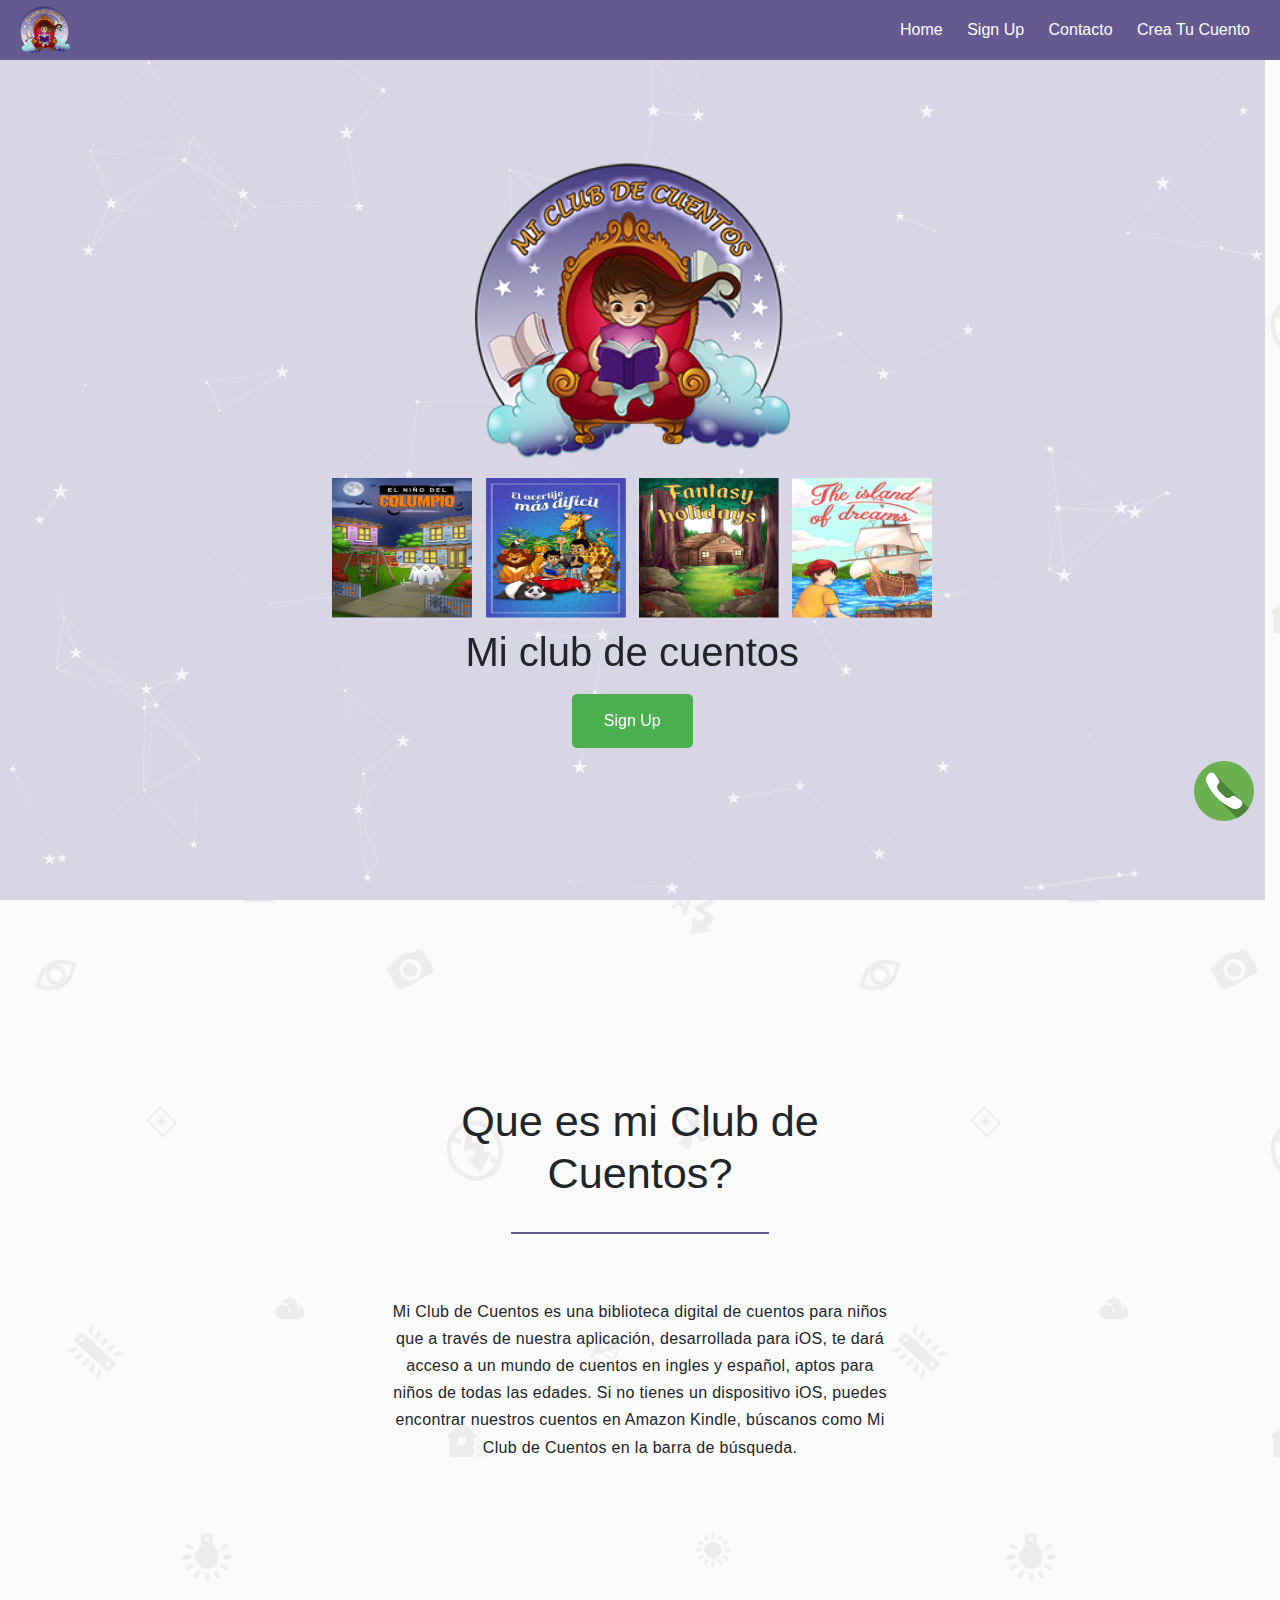
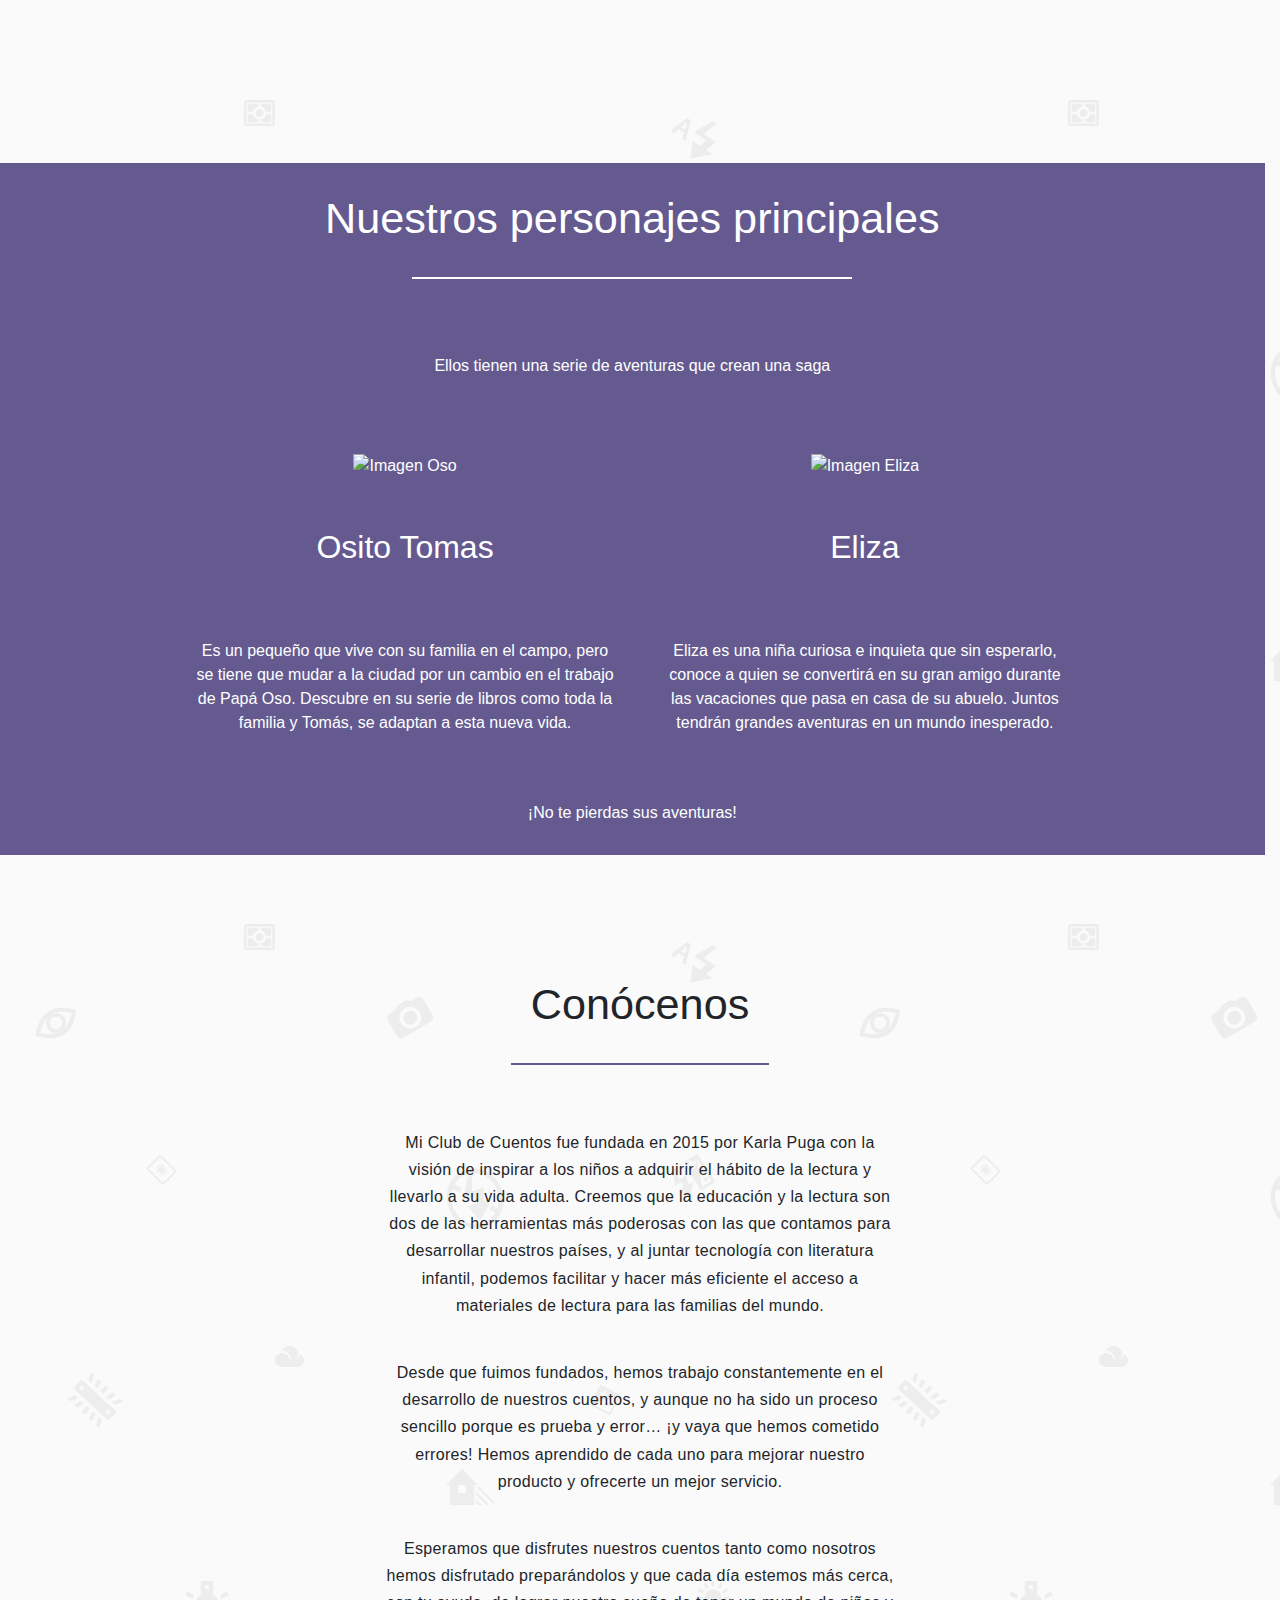
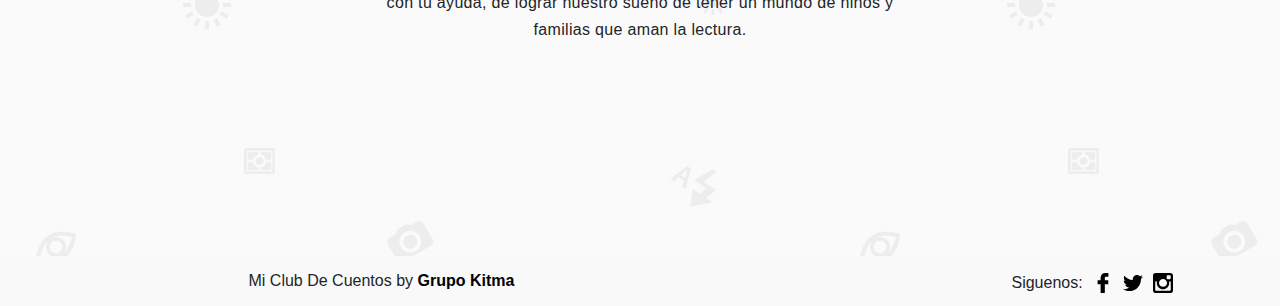
==== commit de1c059e: "Footer arreglado" ====
--- a/index.html
+++ b/index.html
@@ -200,6 +200,9 @@
     <input type="checkbox" class="checkbox" id="menu-toogle"/>
     <label for="menu-toogle" class="menu-toogle"></label>
     <nav class="nav">
+      <figure class="logo-case">
+        <img src="images/logo.png" alt="" class="logo">
+      </figure>
       <a href="index.html" class="nav__item current">Home</a>
       <a href="login.html" class="nav__item">Sign In</a>
       <a href="contacto.html" class="nav__item">Contacto</a>
--- a/css/layoutindex.css
+++ b/css/layoutindex.css
@@ -1,6 +1,98 @@
+@charset "UTF-8";
 body {
   margin: 0px;
   background-image: url("../images/texture1.png");
+  font-family: "Roboto", sans-serif;
+}
+
+.header,
+.header-fijo {
+  position: absolute;
+}
+
+.header {
+  background: #645A90;
+  display: flex;
+  justify-content: space-between;
+  align-items: center;
+  width: 100%;
+  top: 0;
+  z-index: 3;
+}
+.header a {
+  position: relative;
+  color: #FFF;
+  text-decoration: none;
+  margin-right: 20px;
+}
+.header a:hover {
+  text-decoration: underline;
+  text-decoration-style: solid;
+  color: #FFF;
+}
+.header nav {
+  position: relative;
+  margin: 0;
+  margin-right: 10px;
+}
+
+.logo-case {
+  margin: 0;
+  width: 50px;
+  height: 50px;
+  margin: 5px;
+  margin-left: 20px;
+}
+
+.logo {
+  width: 50px;
+  height: 50px;
+}
+
+.Header-fijo {
+  position: fixed;
+  top: 0;
+  z-index: 2;
+  height: 40px;
+  display: flex;
+  justify-content: center;
+  align-items: center;
+  width: auto;
+}
+
+.Header-fijo-nav {
+  background-color: #645A90;
+  height: inherit;
+  width: inherit;
+  display: flex;
+  justify-content: space-between;
+  align-items: center;
+}
+.Header-fijo-nav a {
+  padding: 0 1vw;
+  text-decoration: none;
+  height: inherit;
+  display: flex;
+  justify-content: center;
+  align-items: center;
+  color: #FFF;
+  font-size: 17px;
+}
+.Header-fijo-nav a:hover {
+  text-decoration: underline;
+  text-decoration-style: solid;
+  color: #FFF;
+}
+
+.foto-contacto {
+  background: #0000ff24;
+  width: 100%;
+  height: 250px;
+  background-image: url(https://www.simco-ion.es/uploads/pics/BannerLogIn.jpg);
+  background-repeat: no-repeat;
+  background-position: 0 -80%;
+  background-attachment: fixed;
+  background-size: contain;
 }
 
 .grid-container1 {
@@ -36,7 +128,7 @@
 }
 
 .logo img {
-  height: 150px;
+  height: 35vh;
 }
 
 .signup button {
@@ -73,6 +165,86 @@
   height: 140px;
 }
 
+.cuento1 {
+  display: block;
+  transform: scale(1);
+  -ms-transform: scale(1);
+  -moz-transform: scale(1);
+  -webkit-transform: scale(1);
+  -o-transform: scale(1);
+  -webkit-transition: all 500ms ease-in-out;
+  -moz-transition: all 500ms ease-in-out;
+  -ms-transition: all 500ms ease-in-out;
+  -o-transition: all 500ms ease-in-out;
+}
+.cuento1:hover {
+  transform: scale(1.2);
+  -ms-transform: scale(1.2);
+  -moz-transform: scale(1.2);
+  -webkit-transform: scale(1.2);
+  -o-transform: scale(1.2);
+}
+
+.cuento2 {
+  display: block;
+  transform: scale(1);
+  -ms-transform: scale(1);
+  -moz-transform: scale(1);
+  -webkit-transform: scale(1);
+  -o-transform: scale(1);
+  -webkit-transition: all 500ms ease-in-out;
+  -moz-transition: all 500ms ease-in-out;
+  -ms-transition: all 500ms ease-in-out;
+  -o-transition: all 500ms ease-in-out;
+}
+.cuento2:hover {
+  transform: scale(1.2);
+  -ms-transform: scale(1.2);
+  -moz-transform: scale(1.2);
+  -webkit-transform: scale(1.2);
+  -o-transform: scale(1.2);
+}
+
+.cuento3 {
+  display: block;
+  transform: scale(1);
+  -ms-transform: scale(1);
+  -moz-transform: scale(1);
+  -webkit-transform: scale(1);
+  -o-transform: scale(1);
+  -webkit-transition: all 500ms ease-in-out;
+  -moz-transition: all 500ms ease-in-out;
+  -ms-transition: all 500ms ease-in-out;
+  -o-transition: all 500ms ease-in-out;
+}
+.cuento3:hover {
+  transform: scale(1.2);
+  -ms-transform: scale(1.2);
+  -moz-transform: scale(1.2);
+  -webkit-transform: scale(1.2);
+  -o-transform: scale(1.2);
+}
+
+.cuento4 {
+  display: block;
+  transform: scale(1);
+  -ms-transform: scale(1);
+  -moz-transform: scale(1);
+  -webkit-transform: scale(1);
+  -o-transform: scale(1);
+  -webkit-transition: all 500ms ease-in-out;
+  -moz-transition: all 500ms ease-in-out;
+  -ms-transition: all 500ms ease-in-out;
+  -o-transition: all 500ms ease-in-out;
+}
+.cuento4:hover {
+  transform: scale(1.2);
+  -ms-transform: scale(1.2);
+  -moz-transform: scale(1.2);
+  -webkit-transform: scale(1.2);
+  -o-transform: scale(1.2);
+}
+
 .line {
   margin-left: auto;
   margin-right: auto;
@@ -87,8 +259,8 @@
 .line1 {
   margin-left: auto;
   margin-right: auto;
-  margin-top: 1em;
-  margin-bottom: 1em;
+  margin-top: 2em;
+  margin-bottom: 4em;
   border-style: solid;
   border-width: 1px;
   width: 50%;
@@ -96,14 +268,14 @@
 }
 
 .Que-es {
+  height: auto;
+  display: block;
+  justify-content: center;
+  align-items: center;
   width: 50vw;
-  height: auto;
-  justify-content: center;
-  align-items: center;
-  display: block;
-  text-align: center;
   margin-left: auto;
   margin-right: auto;
+  text-align: center;
   margin-bottom: 30vh;
   padding: 16px 64px;
   overflow: visible;
@@ -122,21 +294,20 @@
 .Que-es div p {
   font-size: 1rem;
   font-weight: 500;
-  font-family: "Open Sans";
   letter-spacing: 0.02rem;
   line-height: 1.7;
   padding: 0 0px;
 }
 
 .Conocenos {
+  height: auto;
+  display: block;
+  justify-content: center;
+  align-items: center;
   width: 50vw;
-  height: auto;
-  justify-content: center;
-  align-items: center;
-  display: block;
-  text-align: center;
   margin-left: auto;
   margin-right: auto;
+  text-align: center;
   padding: 16px 64px;
   overflow: visible;
   margin-top: 12vh;
@@ -145,7 +316,6 @@
 .Conocenos div p {
   font-size: 1rem;
   font-weight: 500;
-  font-family: "Open Sans";
   letter-spacing: 0.02rem;
   line-height: 1.7;
   padding: 0 0px;
@@ -162,7 +332,7 @@
 }
 
 .grid-container {
-  width: 70%;
+  width: 70vw;
   margin-left: auto;
   margin-right: auto;
   display: grid;
@@ -186,7 +356,8 @@
   font-weight: 100;
 }
 .item1 p {
-  font-size: 15px;
+  font-size: 1rem;
+  font-weight: 500;
   line-height: 45px;
 }
 
@@ -223,4 +394,243 @@
   height: 60px;
 }
 
+.Menu-hamburguesa {
+  display: none;
+}
+
+footer {
+  background: #F9F9F9;
+  display: flex !important;
+  justify-content: space-around;
+  align-items: center;
+  margin-left: 0;
+  height: 50px;
+  width: 100%;
+}
+footer p {
+  margin: 0;
+}
+
+.footer-kitma a {
+  text-decoration: none;
+  color: black;
+  font-weight: bold;
+}
+
+.footer-redes {
+  display: flex;
+}
+
+.footer-redes {
+  height: 20px;
+  width: 20px;
+}
+
+.Redes-Container {
+  height: 20px;
+  width: 20px;
+  margin: 0;
+  margin-left: 10px;
+}
+
+.Redes-facebook {
+  width: 20px;
+}
+
+.Redes-twitter {
+  width: 20px;
+}
+
+.Redes-instagram {
+  width: 20px;
+}
+
+@media (min-width: 1400px) {
+  .cuento1 img,
+.cuento2 img,
+.cuento3 img,
+.cuento4 img {
+    width: 200px;
+    height: 200px;
+    margin-left: 20px;
+  }
+}
+@media (max-width: 767px) and (min-width: 320px) {
+  .Header-fijo,
+.header,
+.cuento1,
+.cuento2,
+.cuento3,
+.cuento4 {
+    display: none;
+  }
+
+  .carousel {
+    width: 50vw;
+    margin: 10vh auto;
+  }
+
+  #particles-js {
+    height: 100vh;
+  }
+
+  body {
+    margin: 0px;
+  }
+
+  .Home-Titulo {
+    display: flex;
+    justify-content: center;
+    align-items: center;
+    font-size: 40px;
+  }
+
+  .Crea-Cuento {
+    display: flex;
+    justify-content: center;
+    align-items: center;
+    margin-bottom: 1em;
+  }
+
+  .Que-es {
+    margin-top: 15vh;
+    width: 80vw;
+    height: auto;
+  }
+
+  .Conocenos {
+    width: 80vw;
+    margin-top: 10vh;
+    height: auto;
+  }
+
+  .grid-container {
+    grid-column-gap: 15%;
+  }
+
+  .Primer-p {
+    margin-top: 50px;
+  }
+
+  .Im-Cont {
+    display: none;
+  }
+
+  footer {
+    display: grid !important;
+  }
+
+  * {
+    box-sizing: border-box;
+  }
+
+  body {
+    margin: 0;
+    padding: 0;
+    overflow-y: scroll;
+    overflow-x: hidden;
+  }
+
+  a {
+    text-decoration: none;
+  }
+
+  .Menu-hamburguesa {
+    display: block;
+  }
+
+  .nav {
+    position: absolute;
+    width: 150px;
+    height: 62vh;
+    top: 0;
+    left: -220px;
+    padding-top: 47px;
+    padding-bottom: 100px;
+    background-color: #1d2120;
+    transition: all 0.5s ease;
+  }
+
+  .nav__item {
+    display: block;
+    width: 96%;
+    margin: 0px auto;
+    line-height: 2;
+    position: relative;
+    border-bottom: 0.5px solid #3b3e3d;
+    border-top: 0.5px solid #3b3e3d;
+    background-color: transparent;
+    font-family: "Open Sans", sans-serif;
+    text-align: center;
+    color: #dde7e4;
+  }
+
+  .Menu-hamburguesa nav a {
+    color: white;
+    text-decoration: none;
+  }
+
+  .current:before {
+    content: "";
+    width: 0;
+    height: 0;
+    position: absolute;
+    border-top: 17px solid transparent;
+    border-left: 15px solid #1D2120;
+    border-bottom: 17px solid transparent;
+    top: 0px;
+    right: -15px;
+    z-index: 4;
+  }
+
+  .current:after {
+    content: "";
+    width: 0;
+    height: 0;
+    position: absolute;
+    border-top: 16.5px solid transparent;
+    border-bottom: 17px solid transparent;
+    top: 0.5px;
+    right: -21px;
+    z-index: 1;
+  }
+
+  .menu-toogle {
+    position: fixed;
+    width: 35px;
+    line-height: 1.1;
+    text-align: center;
+    top: 6.5px;
+    left: 8px;
+    border-radius: 3px;
+    background-color: transparent;
+    transition: all 0.5s ease;
+    z-index: 10;
+  }
+
+  .menu-toogle::before {
+    content: "☰";
+    font-size: 32px;
+    color: black;
+  }
+
+  .checkbox {
+    display: none;
+  }
+
+  .checkbox:checked ~ .nav {
+    left: 0px;
+    position: fixed;
+  }
+
+  .checkbox:checked ~ .main-w {
+    margin-left: 200px;
+  }
+
+  .checkbox:checked ~ .menu-toogle {
+    left: 170px;
+    position: fixed;
+  }
+}
+
 /*# sourceMappingURL=layoutindex.css.map */
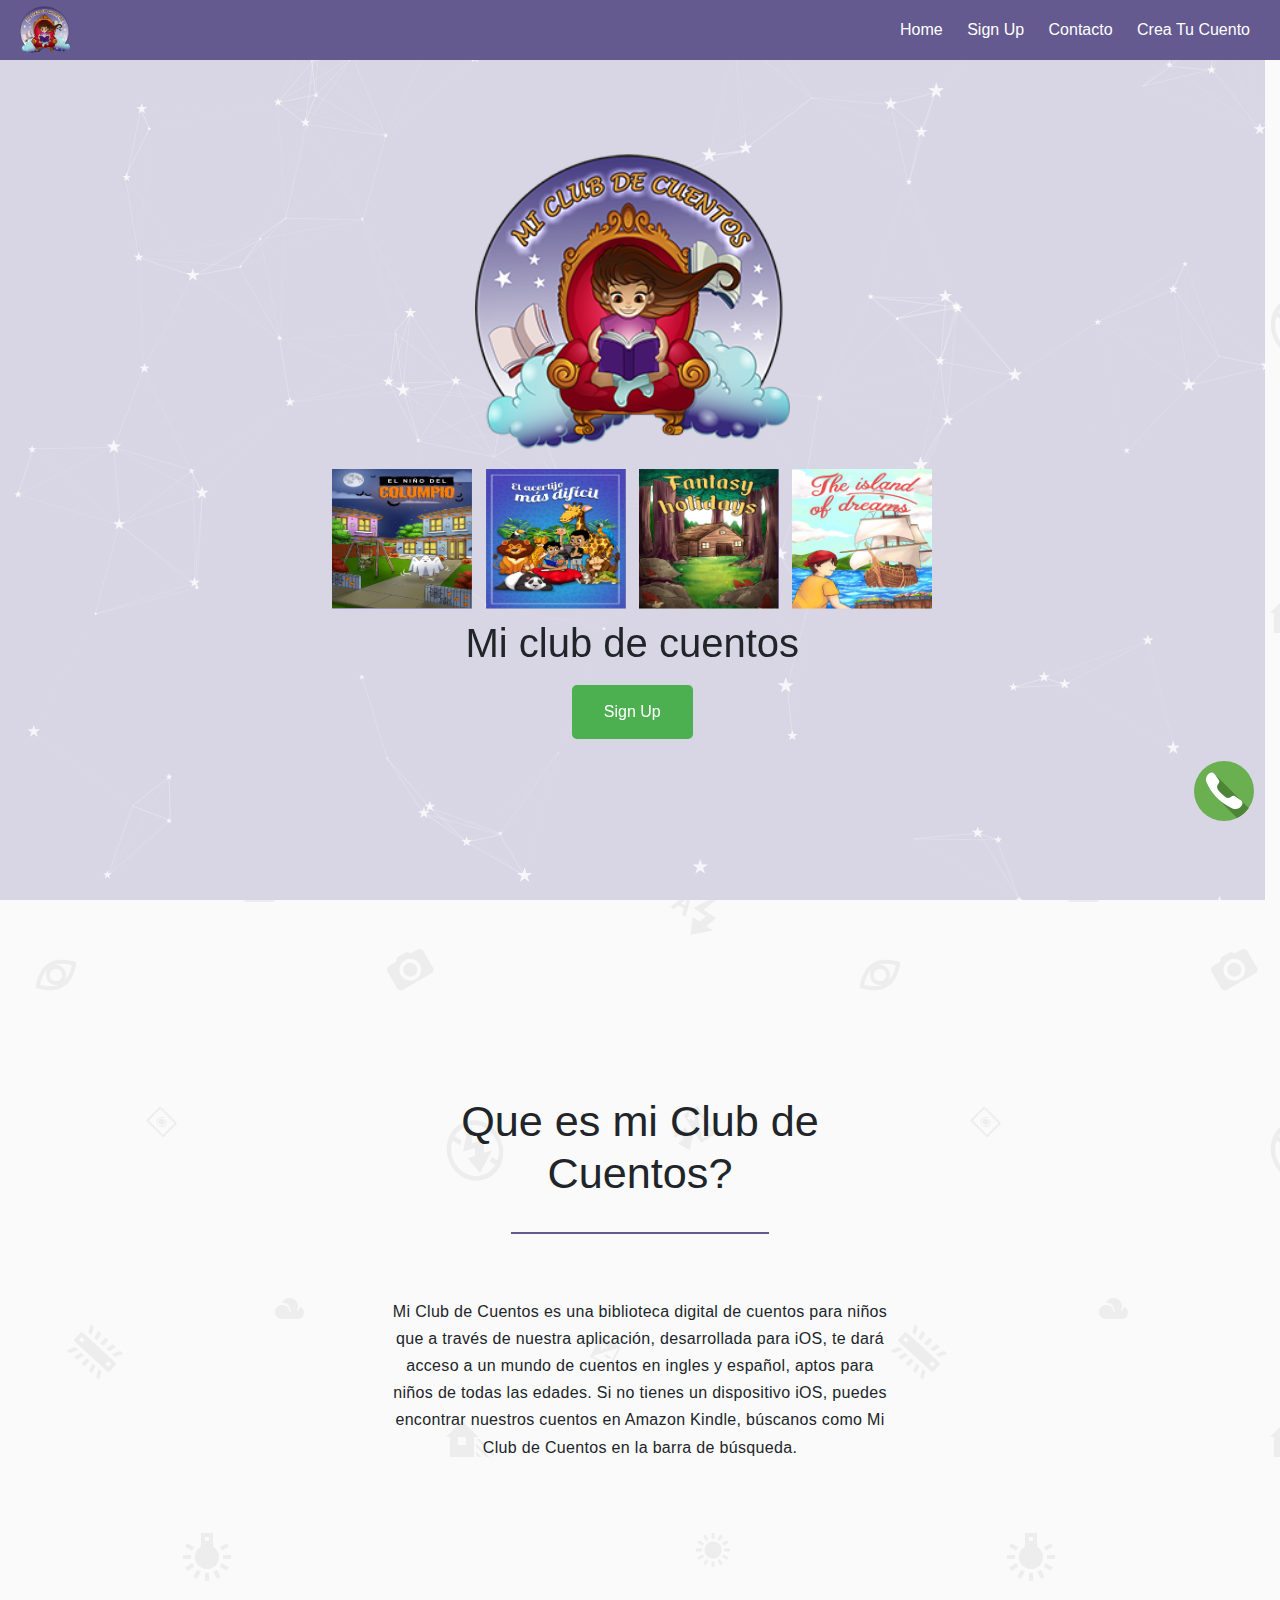
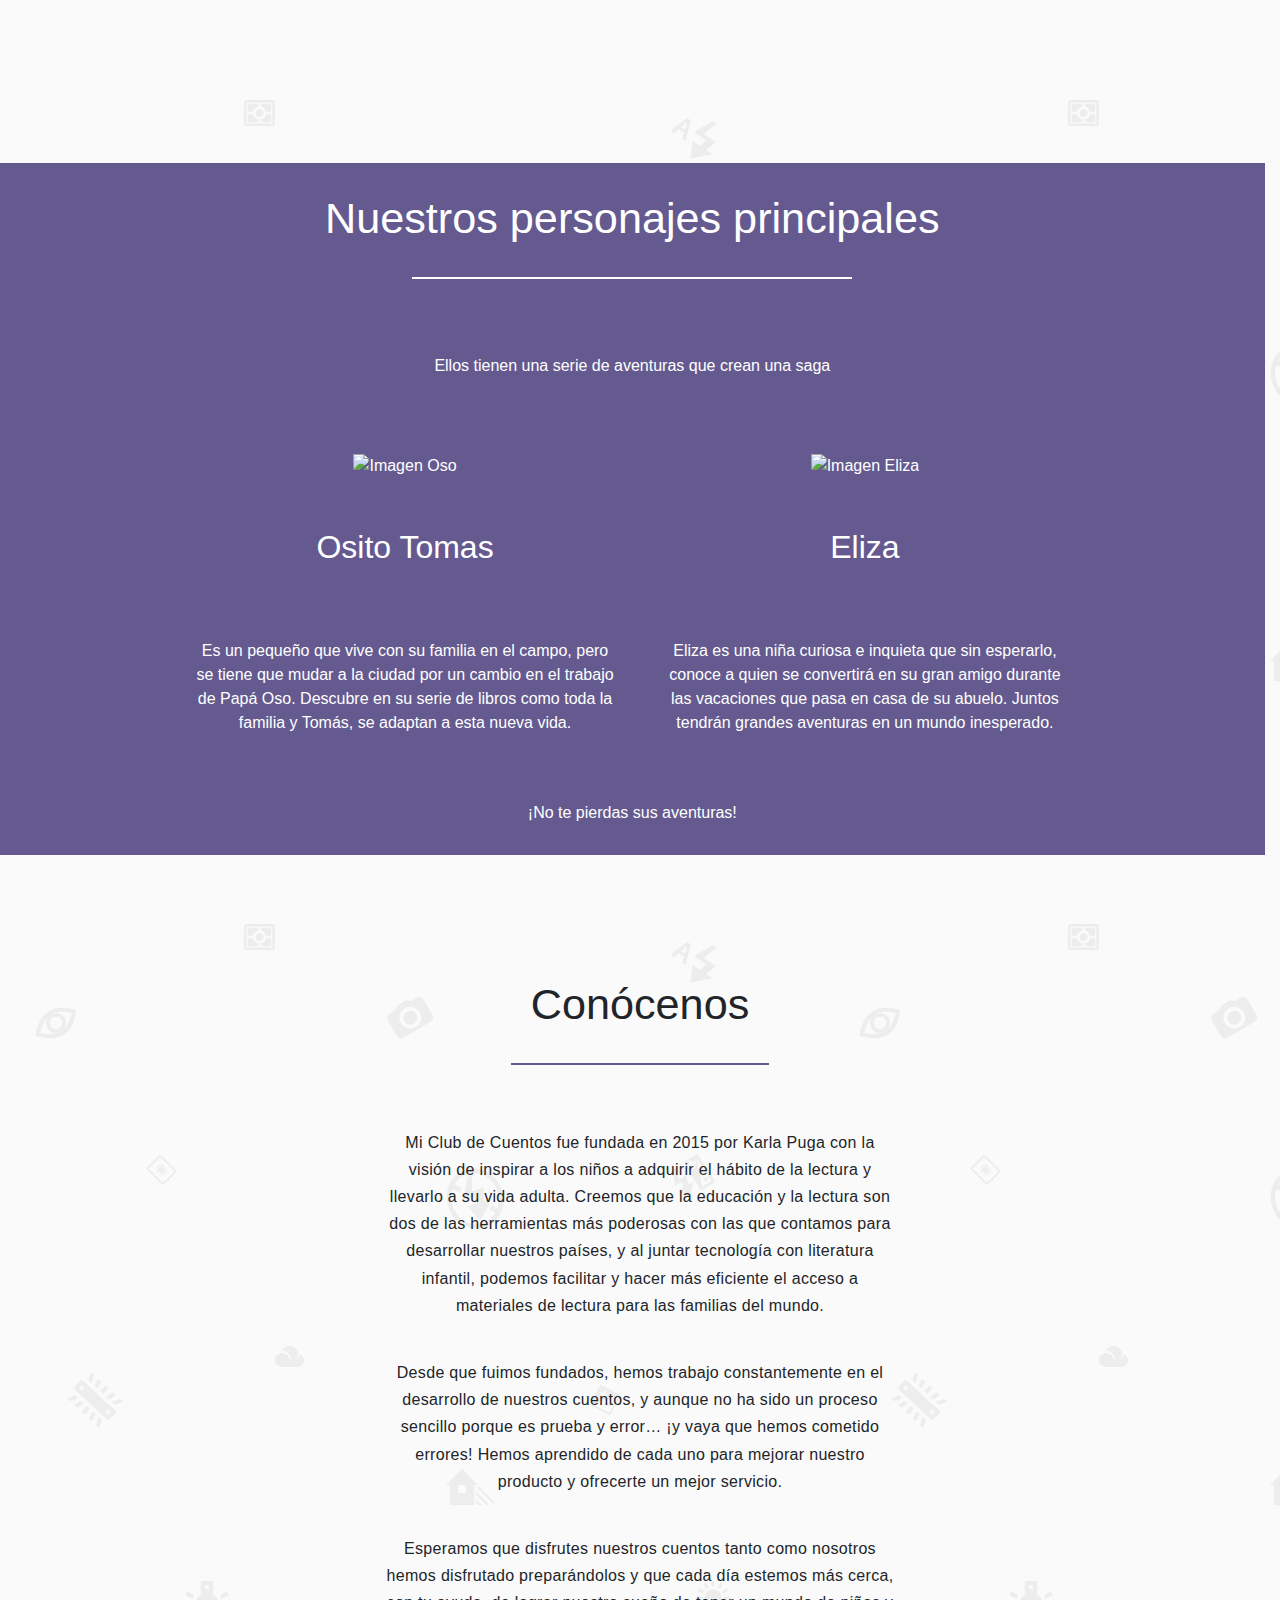
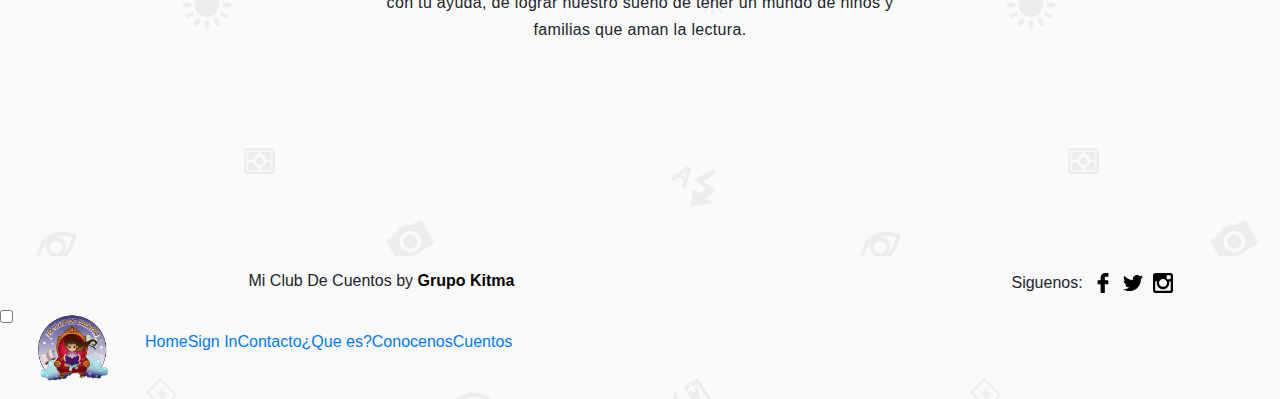
==== commit 69ef22ba: "Logo en Menu hamburguesa" ====
--- a/index.html
+++ b/index.html
@@ -19,8 +19,8 @@
 
 
   <header class="header">
-    <figure class="logo-case">
-      <img src="images/logo.png" alt="" class="logo">
+    <figure class="logo-case1">
+      <img src="images/logo.png" alt="" class="logo1">
     </figure>
     <nav>
         <a href="index.html">Home</a>
--- a/css/layoutindex.css
+++ b/css/layoutindex.css
@@ -36,7 +36,7 @@
   margin-right: 10px;
 }
 
-.logo-case {
+.logo-case1 {
   margin: 0;
   width: 50px;
   height: 50px;
@@ -44,7 +44,7 @@
   margin-left: 20px;
 }
 
-.logo {
+.logo1 {
   width: 50px;
   height: 50px;
 }
@@ -394,8 +394,18 @@
   height: 60px;
 }
 
-.Menu-hamburguesa {
-  display: none;
+.logo-case {
+  margin-left: 0;
+  display: flex;
+  align-content: center;
+  justify-content: center;
+  width: 145px;
+}
+
+.logo {
+  width: 70px;
+  height: 70px;
+  margin-top: -17px;
 }
 
 footer {
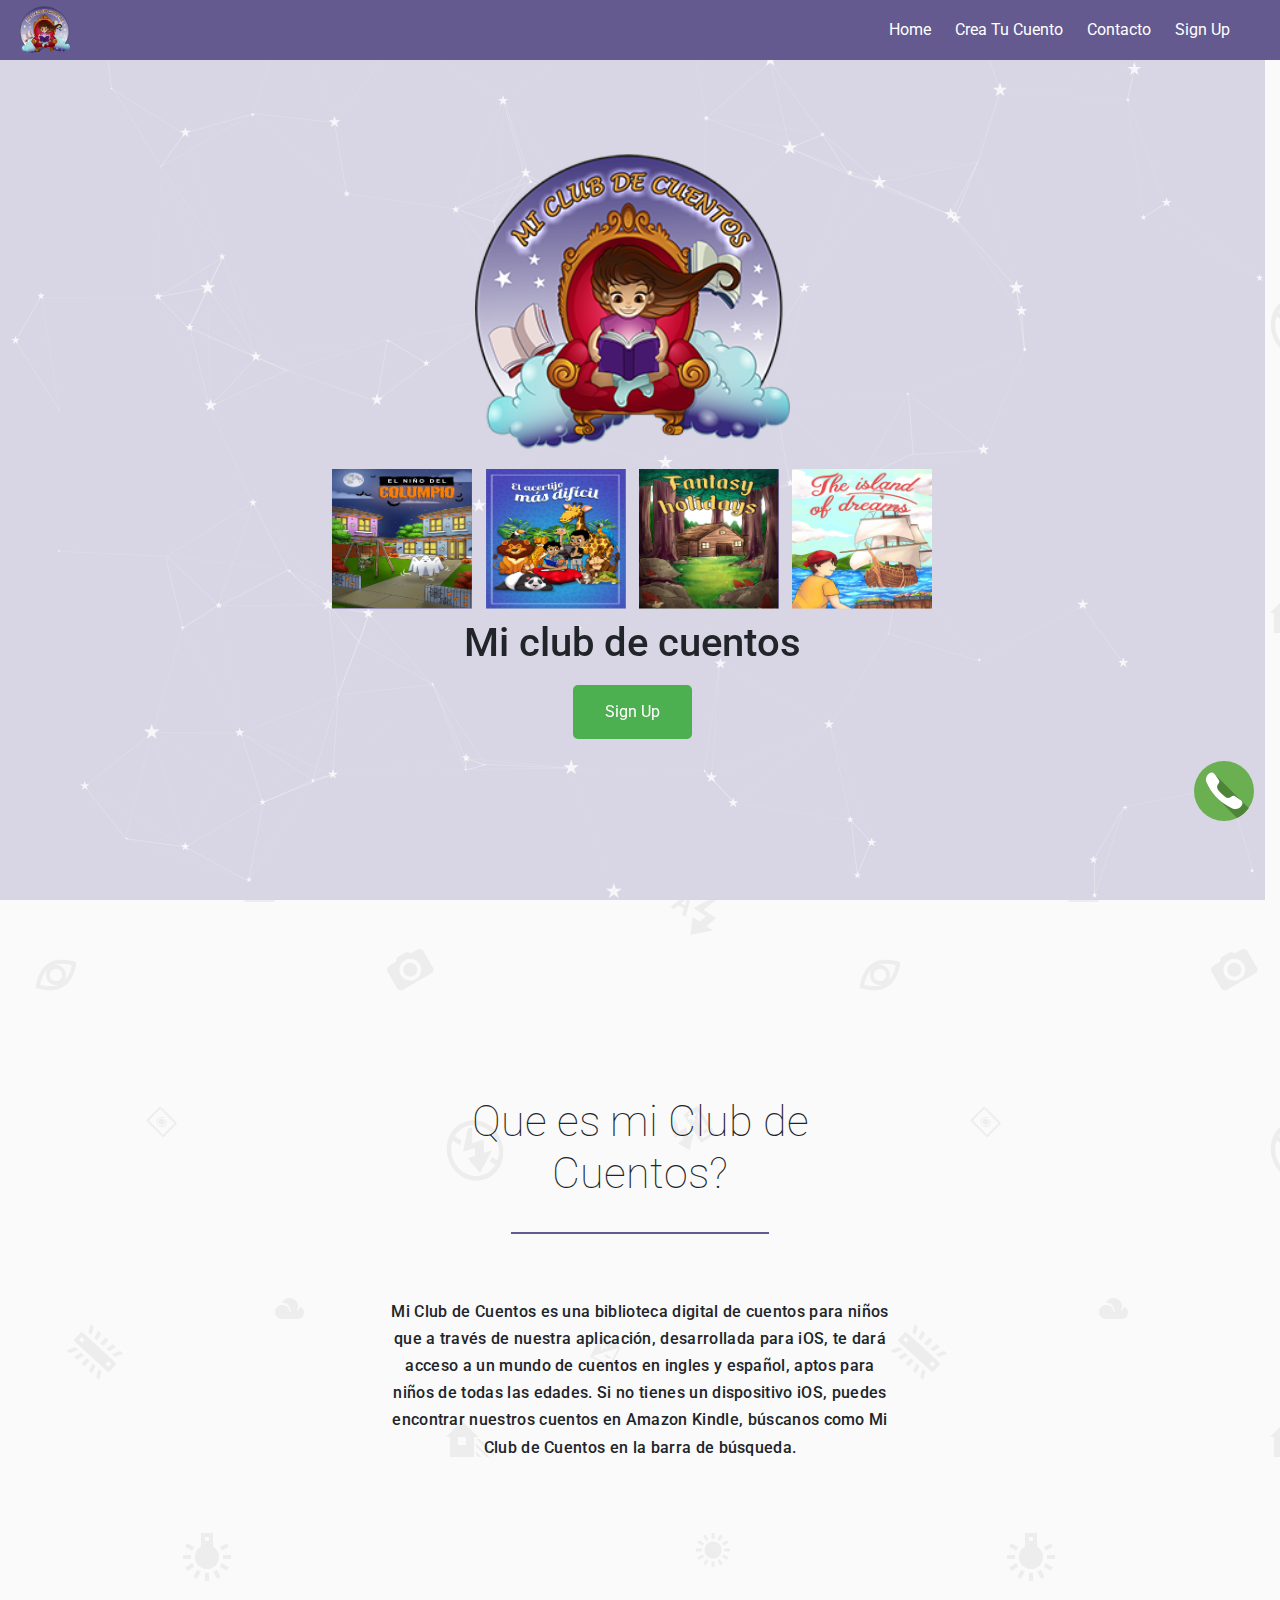
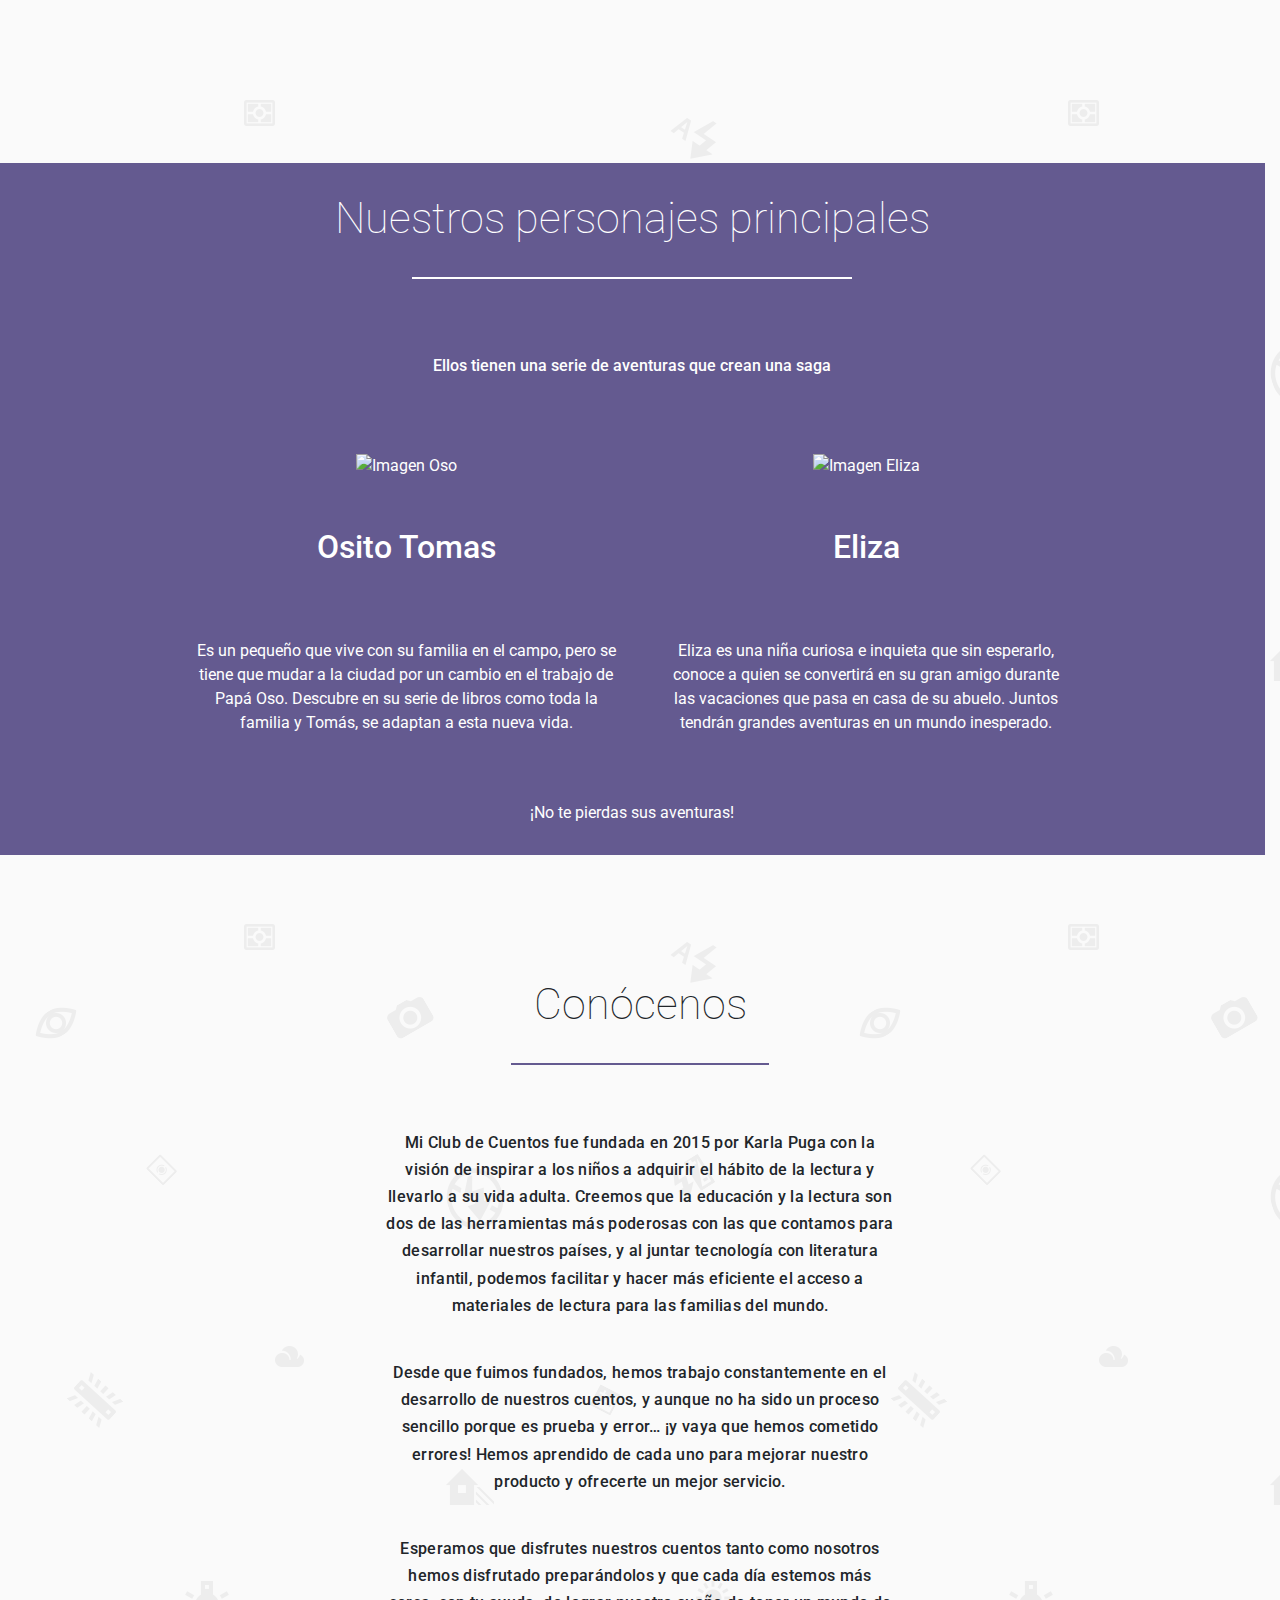
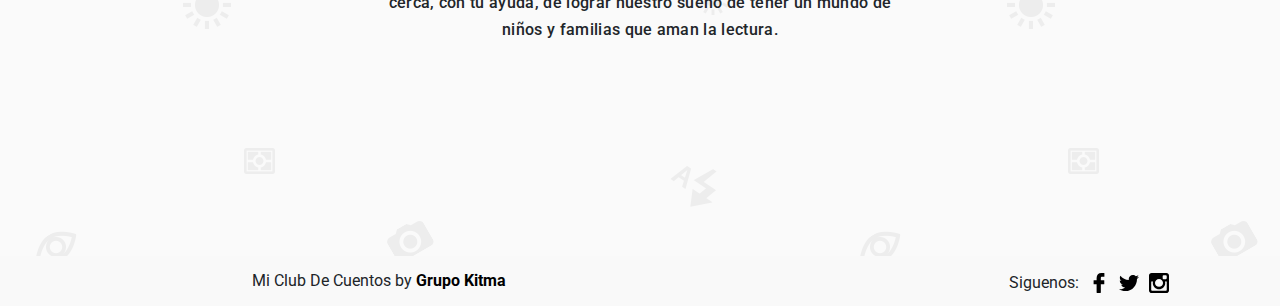
==== commit d6ca5c07: "Carrito agregado en header" ====
--- a/index.html
+++ b/index.html
@@ -6,6 +6,9 @@
   <meta http-equiv="X-UA-Compatible" content="ie=edge">
   <link rel="stylesheet" href="css/layoutindex.css">
   <link rel="stylesheet" href="https://stackpath.bootstrapcdn.com/bootstrap/4.3.1/css/bootstrap.min.css" integrity="sha384-ggOyR0iXCbMQv3Xipma34MD+dH/1fQ784/j6cY/iJTQUOhcWr7x9JvoRxT2MZw1T" crossorigin="anonymous">
+  <link href="https://fonts.googleapis.com/css?family=Roboto" rel="stylesheet">
+  <link rel="stylesheet" href="https://use.fontawesome.com/releases/v5.7.2/css/all.css" integrity="sha384-fnmOCqbTlWIlj8LyTjo7mOUStjsKC4pOpQbqyi7RrhN7udi9RwhKkMHpvLbHG9Sr" crossorigin="anonymous">
+
   <title>Home</title>
 </head>
 <body>
@@ -23,10 +26,13 @@
       <img src="images/logo.png" alt="" class="logo1">
     </figure>
     <nav>
-        <a href="index.html">Home</a>
-        <a href="login.html">Sign Up</a>
-        <a href="contacto.html">Contacto</a>
-        <a href="cuento.html">Crea Tu Cuento</a>
+      <a href="index.html">Home</a>
+      <a href="cuento.html">Crea Tu Cuento</a>
+      <a href="contacto.html">Contacto</a>
+      <a href="login.html">Sign Up</a>
+      <a href="login.html">
+        <i class="fas fa-shopping-cart"></i>
+      </a>
     </nav>
   </header>
 
--- a/css/layoutindex.css
+++ b/css/layoutindex.css
@@ -406,6 +406,10 @@
   width: 70px;
   height: 70px;
   margin-top: -17px;
+}
+
+.Menu-hamburguesa {
+  display: none;
 }
 
 footer {
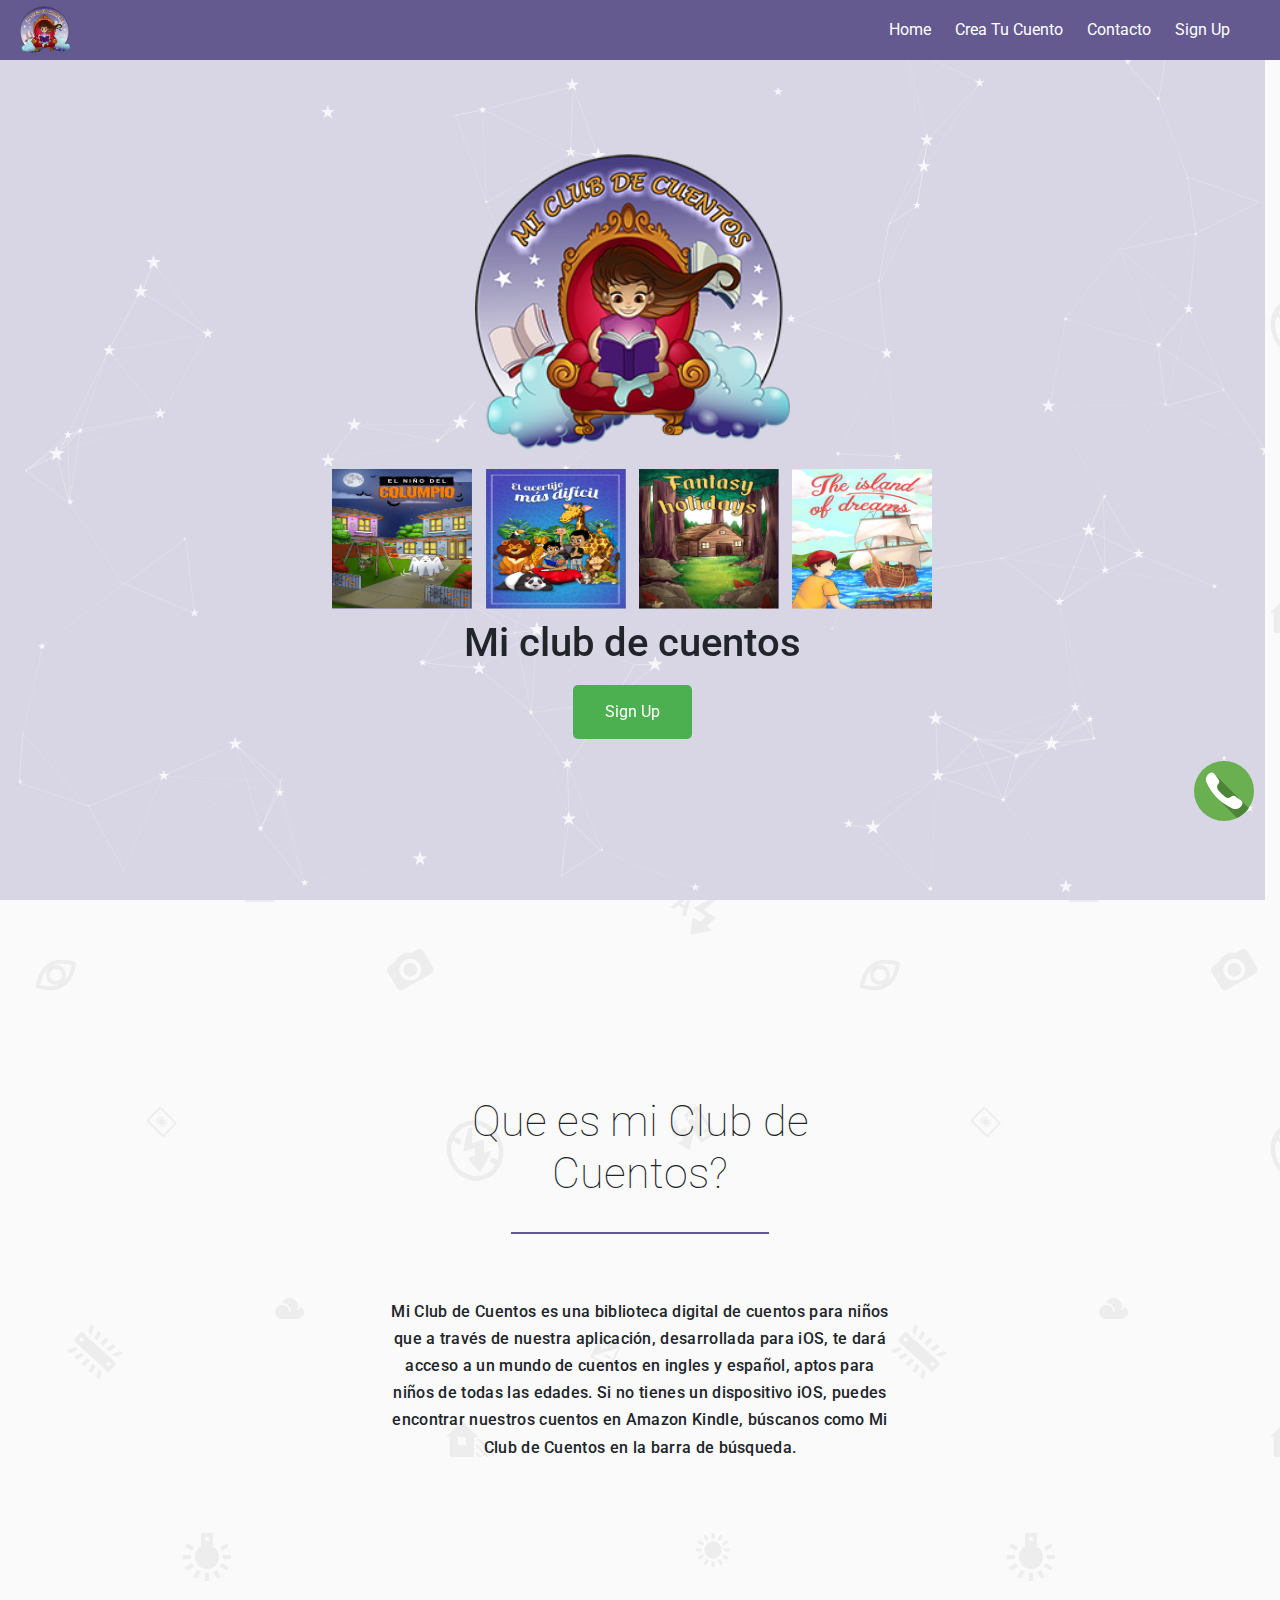
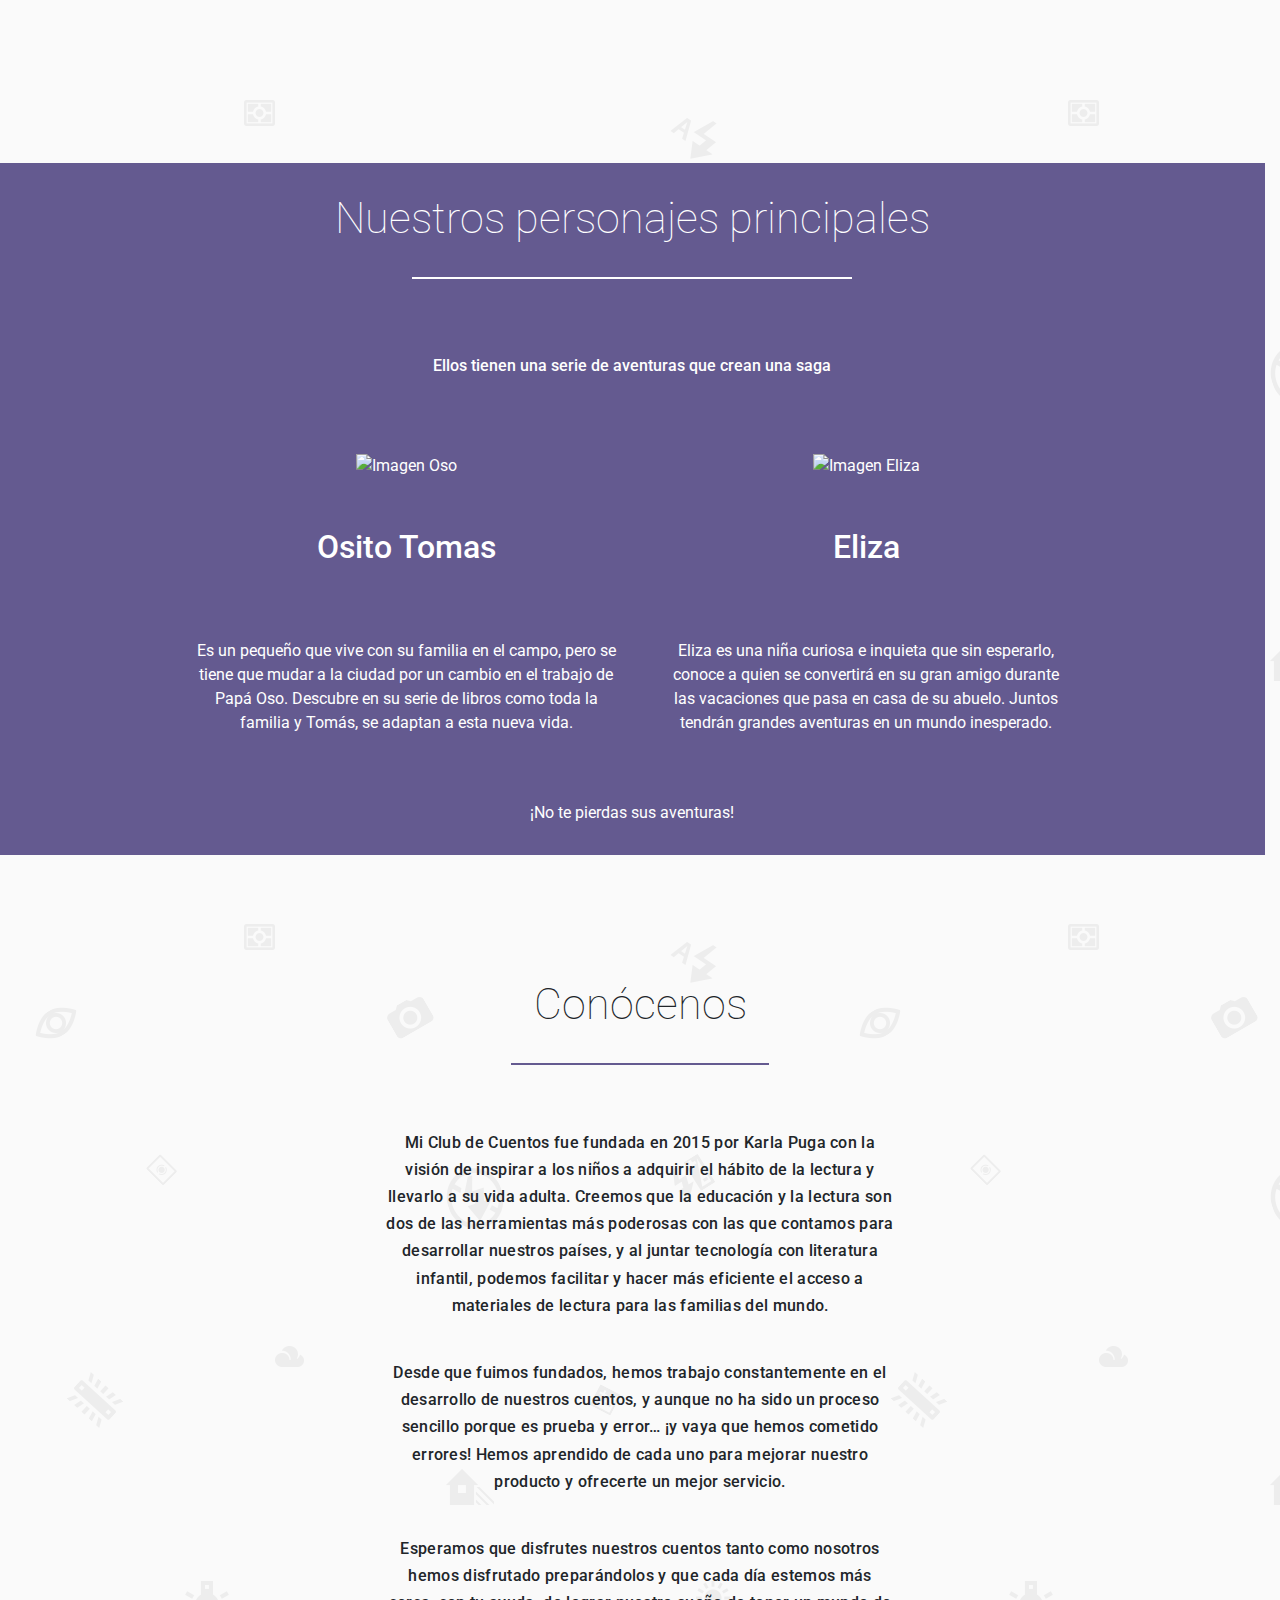
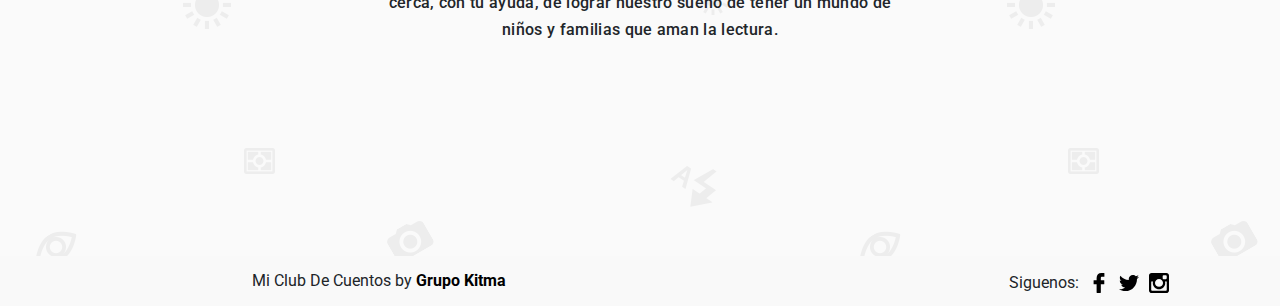
==== commit be538f26: "Titlo cuento centrado" ====
--- a/index.html
+++ b/index.html
@@ -214,7 +214,7 @@
       <a href="contacto.html" class="nav__item">Contacto</a>
       <a href="#Que-es" class="nav__item">¿Que es?</a>
       <a href="#Conocenos" class="nav__item">Conocenos</a>
-      <a href="cuento.html" class="nav__item">Cuentos</a>
+      <a href="#carousel" class="nav__item">Cuentos</a>
     </nav>
   </div>
 
--- a/css/layoutindex.css
+++ b/css/layoutindex.css
@@ -528,6 +528,10 @@
 
   .Im-Cont {
     display: none;
+  }
+
+  #carousel {
+    text-align: center;
   }
 
   footer {
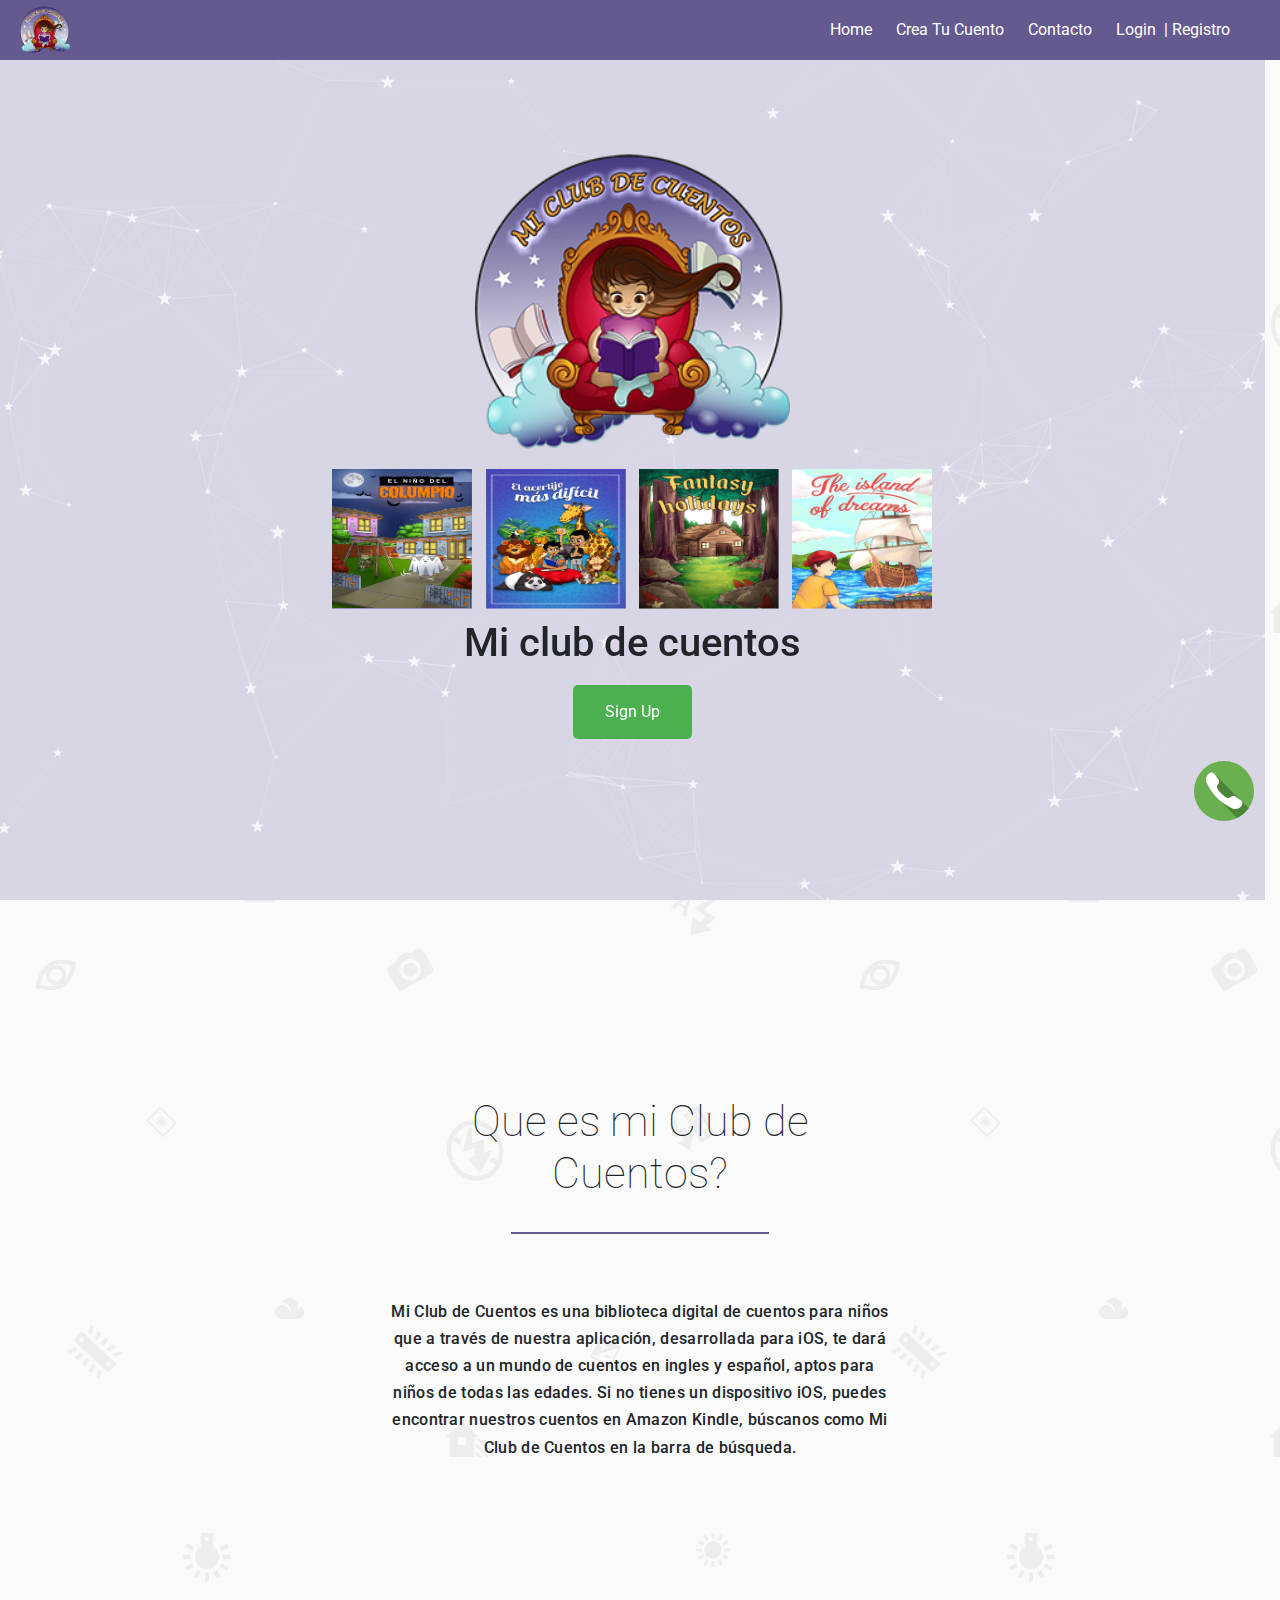
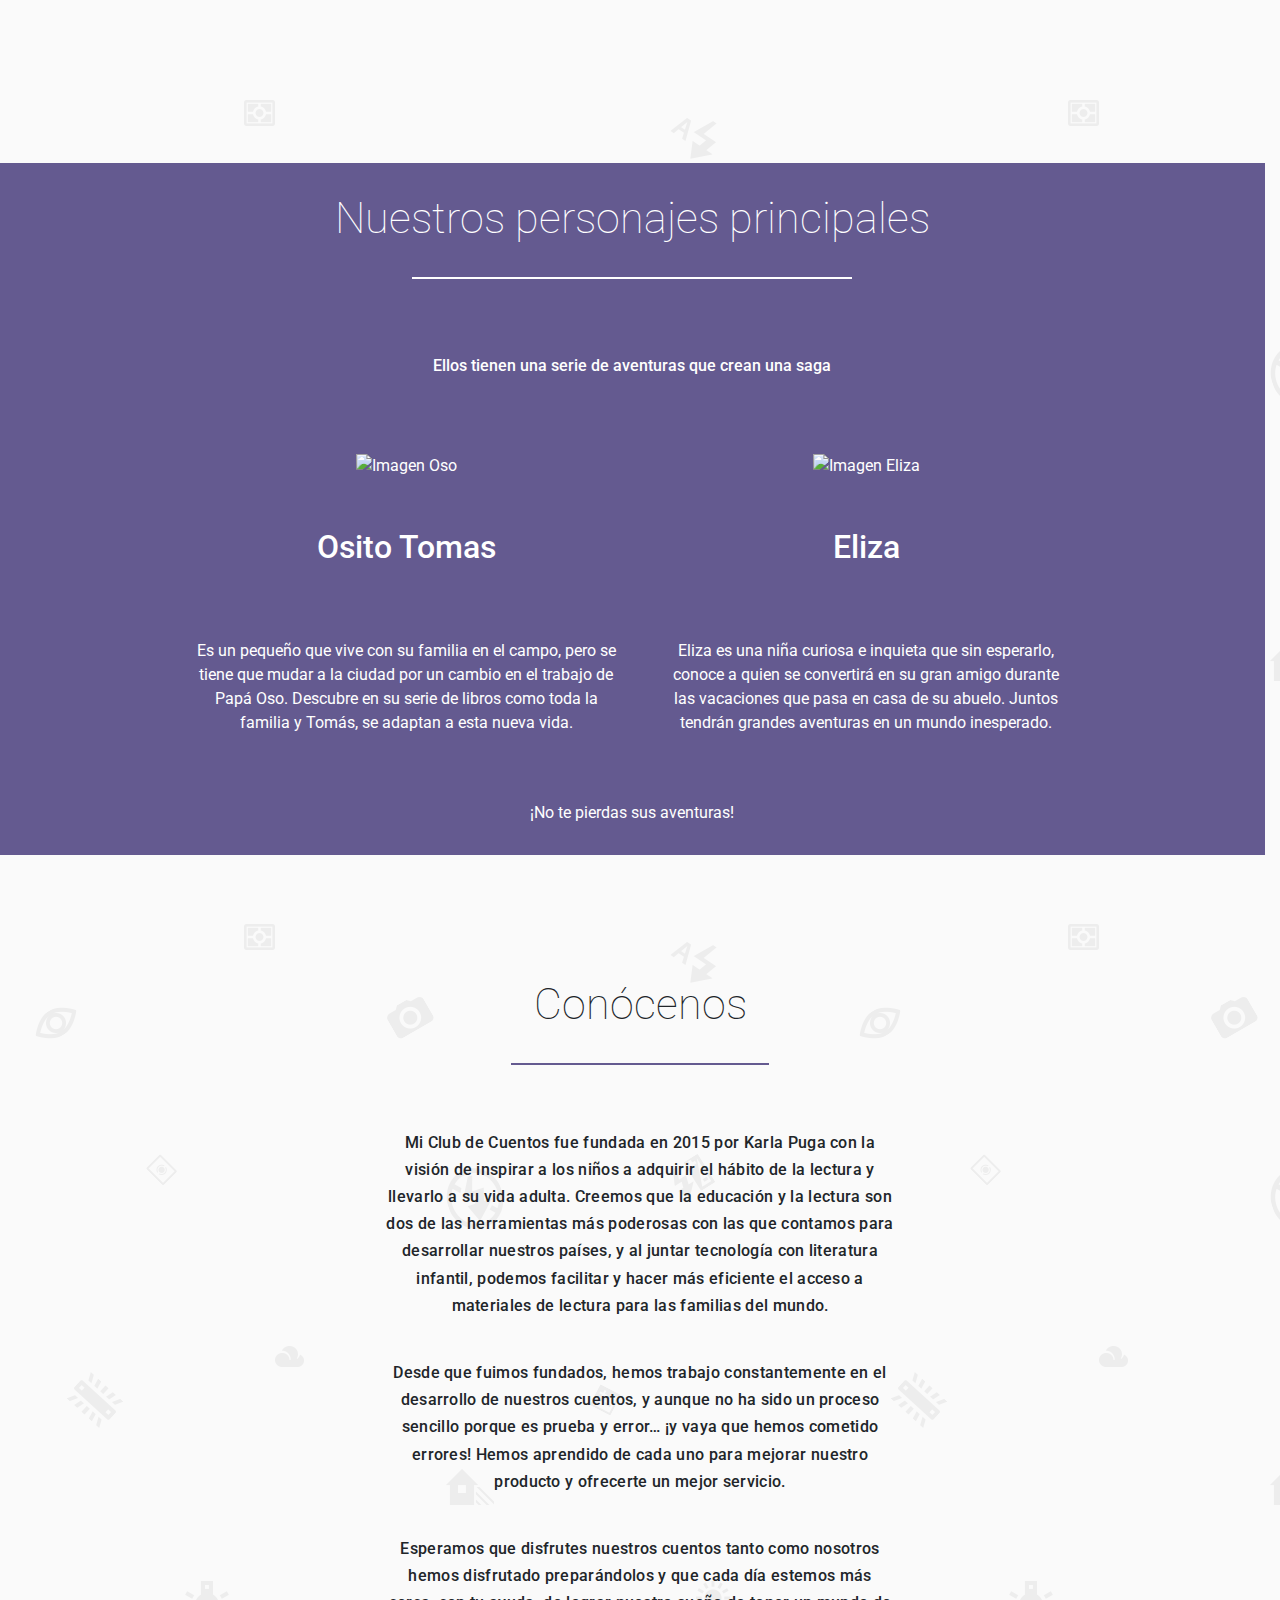
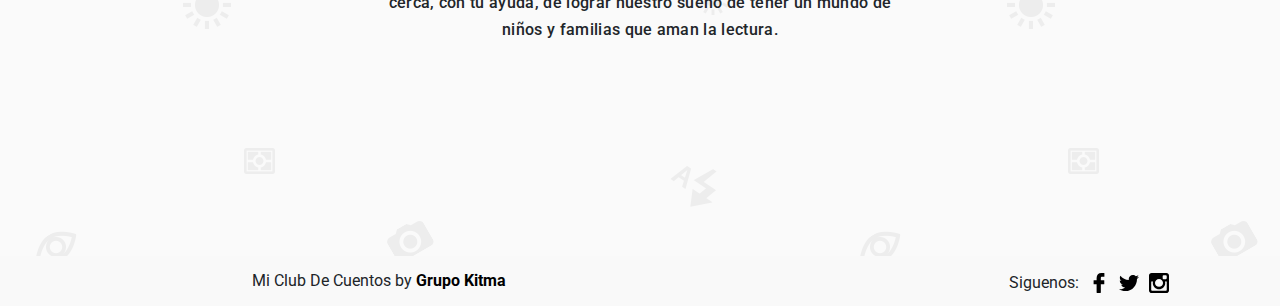
==== commit 5bff60f6: "Header modificado en todas las vistas" ====
--- a/index.html
+++ b/index.html
@@ -29,7 +29,21 @@
       <a href="index.html">Home</a>
       <a href="cuento.html">Crea Tu Cuento</a>
       <a href="contacto.html">Contacto</a>
-      <a href="login.html">Sign Up</a>
+      <a href="#" id="loginform" style="margin-right:8px">Login</a><span style="color:#fff;">|</span> <a href="registro.html">Registro</a>
+      <div class="login">
+      <div class="arrow-up"></div>
+      <div class="formholder">
+        <div class="randompad">
+           <fieldset>
+             <label name="email">Email</label>
+             <input type="email" value="example@example.com" />
+             <label name="password">Password</label>
+             <input type="password" />
+             <input type="submit" value="Login" />
+            </fieldset>
+        </div>
+      </div>
+    </div>
       <a href="login.html">
         <i class="fas fa-shopping-cart"></i>
       </a>
@@ -210,7 +224,7 @@
         <img src="images/logo.png" alt="" class="logo">
       </figure>
       <a href="index.html" class="nav__item current">Home</a>
-      <a href="login.html" class="nav__item">Sign In</a>
+      <a href="registro.html" class="nav__item">Sign In</a>
       <a href="contacto.html" class="nav__item">Contacto</a>
       <a href="#Que-es" class="nav__item">¿Que es?</a>
       <a href="#Conocenos" class="nav__item">Conocenos</a>
@@ -224,7 +238,7 @@
   <script src="https://stackpath.bootstrapcdn.com/bootstrap/4.3.1/js/bootstrap.min.js" integrity="sha384-JjSmVgyd0p3pXB1rRibZUAYoIIy6OrQ6VrjIEaFf/nJGzIxFDsf4x0xIM+B07jRM" crossorigin="anonymous"></script>
   <script src="js/particles.js"></script>
   <script src="js/app.js"></script>
-
+  <script  src="js/index.js"></script>  
 
 </body>
 </html>
--- a/css/layoutindex.css
+++ b/css/layoutindex.css
@@ -2,13 +2,11 @@
 body {
   margin: 0px;
   background-image: url("../images/texture1.png");
-  font-family: "Roboto", sans-serif;
-}
+  font-family: "Roboto", sans-serif; }
 
 .header,
 .header-fijo {
-  position: absolute;
-}
+  position: absolute; }
 
 .header {
   background: #645A90;
@@ -17,37 +15,31 @@
   align-items: center;
   width: 100%;
   top: 0;
-  z-index: 3;
-}
-.header a {
-  position: relative;
-  color: #FFF;
-  text-decoration: none;
-  margin-right: 20px;
-}
-.header a:hover {
-  text-decoration: underline;
-  text-decoration-style: solid;
-  color: #FFF;
-}
-.header nav {
-  position: relative;
-  margin: 0;
-  margin-right: 10px;
-}
+  z-index: 3; }
+  .header a {
+    position: relative;
+    color: #FFF;
+    text-decoration: none;
+    margin-right: 20px; }
+    .header a:hover {
+      text-decoration: underline;
+      text-decoration-style: solid;
+      color: #FFF; }
+  .header nav {
+    position: relative;
+    margin: 0;
+    margin-right: 10px; }
 
 .logo-case1 {
   margin: 0;
   width: 50px;
   height: 50px;
   margin: 5px;
-  margin-left: 20px;
-}
+  margin-left: 20px; }
 
 .logo1 {
   width: 50px;
-  height: 50px;
-}
+  height: 50px; }
 
 .Header-fijo {
   position: fixed;
@@ -57,8 +49,7 @@
   display: flex;
   justify-content: center;
   align-items: center;
-  width: auto;
-}
+  width: auto; }
 
 .Header-fijo-nav {
   background-color: #645A90;
@@ -66,23 +57,85 @@
   width: inherit;
   display: flex;
   justify-content: space-between;
-  align-items: center;
-}
-.Header-fijo-nav a {
-  padding: 0 1vw;
-  text-decoration: none;
-  height: inherit;
-  display: flex;
-  justify-content: center;
-  align-items: center;
-  color: #FFF;
-  font-size: 17px;
-}
-.Header-fijo-nav a:hover {
-  text-decoration: underline;
-  text-decoration-style: solid;
-  color: #FFF;
-}
+  align-items: center; }
+  .Header-fijo-nav a {
+    padding: 0 1vw;
+    text-decoration: none;
+    height: inherit;
+    display: flex;
+    justify-content: center;
+    align-items: center;
+    color: #FFF;
+    font-size: 17px; }
+    .Header-fijo-nav a:hover {
+      text-decoration: underline;
+      text-decoration-style: solid;
+      color: #FFF; }
+<<<<<<< HEAD
+=======
+
+fieldset {
+  border: none; }
+
+.login {
+  z-index: 9999;
+  position: absolute;
+  width: 350px;
+  display: none;
+  margin-top: 2%; }
+
+.arrow-up {
+  width: 0;
+  height: 0;
+  border-left: 20px solid transparent;
+  border-right: 20px solid transparent;
+  border-bottom: 15px solid #ECF0F1;
+  right: 10%;
+  position: absolute;
+  top: -10px; }
+
+.formholder {
+  background: #ecf0f1;
+  width: 350px;
+  border-radius: 5px;
+  padding-top: 5px; }
+
+.formholder input[type="email"], .formholder input[type="password"] {
+  padding: 7px 5px;
+  margin: 10px 0;
+  width: 96%;
+  display: block;
+  font-size: 18px;
+  border-radius: 5px;
+  border: none;
+  -webkit-transition: 0.3s linear;
+  -moz-transition: 0.3s linear;
+  -o-transition: 0.3s linear;
+  transition: 0.3s linear; }
+
+.formholder input[type="email"]:focus, .formholder input[type="password"]:focus {
+  outline: none;
+  box-shadow: 0 0 1px 1px #1abc9c; }
+
+.formholder input[type="submit"] {
+  background: #645A90;
+  padding: 10px;
+  font-size: 20px;
+  display: block;
+  width: 100%;
+  border: none;
+  color: #fff;
+  border-radius: 5px; }
+
+.formholder input[type="submit"]:hover {
+  background: #1bc6a4; }
+
+.randompad {
+  padding: 10px; }
+
+.green {
+  color: #1abc9c; }
+>>>>>>> login
 
 .foto-contacto {
   background: #0000ff24;
@@ -92,8 +145,7 @@
   background-repeat: no-repeat;
   background-position: 0 -80%;
   background-attachment: fixed;
-  background-size: contain;
-}
+  background-size: contain; }
 
 .grid-container1 {
   width: 50%;
@@ -104,32 +156,26 @@
   grid-template-rows: auto auto auto auto;
   grid-column-gap: 1px;
   padding: 0 10px;
-  position: absolute;
-}
-.grid-container1 div {
-  text-align: center;
-  padding: 5px 0;
-}
-.grid-container1 .logo {
-  grid-column-start: 1;
-  grid-column-end: 5;
-  height: auto;
-  width: auto;
-}
+  position: absolute; }
+  .grid-container1 div {
+    text-align: center;
+    padding: 5px 0; }
+  .grid-container1 .logo {
+    grid-column-start: 1;
+    grid-column-end: 5;
+    height: auto;
+    width: auto; }
 
 .titulo,
 .signup {
   grid-column-start: 1;
-  grid-column-end: 5;
-}
+  grid-column-end: 5; }
 
 .titulo h1 {
-  font-size: 40px;
-}
+  font-size: 40px; }
 
 .logo img {
-  height: 35vh;
-}
+  height: 35vh; }
 
 .signup button {
   background-color: #4CAF50 !important;
@@ -141,11 +187,9 @@
   text-decoration: none;
   display: inline-block;
   font-size: 16px;
-  border-radius: 5px;
-}
-.signup button:hover {
-  box-shadow: 0 12px 16px 0 rgba(0, 0, 0, 0.24), 0 17px 50px 0 rgba(0, 0, 0, 0.19);
-}
+  border-radius: 5px; }
+  .signup button:hover {
+    box-shadow: 0 12px 16px 0 rgba(0, 0, 0, 0.24), 0 17px 50px 0 rgba(0, 0, 0, 0.19); }
 
 #particles-js {
   height: 100vh;
@@ -154,16 +198,14 @@
   display: flex;
   justify-content: center;
   align-items: center;
-  width: 98.8vw;
-}
+  width: 98.8vw; }
 
 .cuento1 img,
 .cuento2 img,
 .cuento3 img,
 .cuento4 img {
   width: 140px;
-  height: 140px;
-}
+  height: 140px; }
 
 .cuento1 {
   display: block;
@@ -175,15 +217,13 @@
   -webkit-transition: all 500ms ease-in-out;
   -moz-transition: all 500ms ease-in-out;
   -ms-transition: all 500ms ease-in-out;
-  -o-transition: all 500ms ease-in-out;
-}
-.cuento1:hover {
-  transform: scale(1.2);
-  -ms-transform: scale(1.2);
-  -moz-transform: scale(1.2);
-  -webkit-transform: scale(1.2);
-  -o-transform: scale(1.2);
-}
+  -o-transition: all 500ms ease-in-out; }
+  .cuento1:hover {
+    transform: scale(1.2);
+    -ms-transform: scale(1.2);
+    -moz-transform: scale(1.2);
+    -webkit-transform: scale(1.2);
+    -o-transform: scale(1.2); }
 
 .cuento2 {
   display: block;
@@ -195,15 +235,13 @@
   -webkit-transition: all 500ms ease-in-out;
   -moz-transition: all 500ms ease-in-out;
   -ms-transition: all 500ms ease-in-out;
-  -o-transition: all 500ms ease-in-out;
-}
-.cuento2:hover {
-  transform: scale(1.2);
-  -ms-transform: scale(1.2);
-  -moz-transform: scale(1.2);
-  -webkit-transform: scale(1.2);
-  -o-transform: scale(1.2);
-}
+  -o-transition: all 500ms ease-in-out; }
+  .cuento2:hover {
+    transform: scale(1.2);
+    -ms-transform: scale(1.2);
+    -moz-transform: scale(1.2);
+    -webkit-transform: scale(1.2);
+    -o-transform: scale(1.2); }
 
 .cuento3 {
   display: block;
@@ -215,15 +253,13 @@
   -webkit-transition: all 500ms ease-in-out;
   -moz-transition: all 500ms ease-in-out;
   -ms-transition: all 500ms ease-in-out;
-  -o-transition: all 500ms ease-in-out;
-}
-.cuento3:hover {
-  transform: scale(1.2);
-  -ms-transform: scale(1.2);
-  -moz-transform: scale(1.2);
-  -webkit-transform: scale(1.2);
-  -o-transform: scale(1.2);
-}
+  -o-transition: all 500ms ease-in-out; }
+  .cuento3:hover {
+    transform: scale(1.2);
+    -ms-transform: scale(1.2);
+    -moz-transform: scale(1.2);
+    -webkit-transform: scale(1.2);
+    -o-transform: scale(1.2); }
 
 .cuento4 {
   display: block;
@@ -235,15 +271,13 @@
   -webkit-transition: all 500ms ease-in-out;
   -moz-transition: all 500ms ease-in-out;
   -ms-transition: all 500ms ease-in-out;
-  -o-transition: all 500ms ease-in-out;
-}
-.cuento4:hover {
-  transform: scale(1.2);
-  -ms-transform: scale(1.2);
-  -moz-transform: scale(1.2);
-  -webkit-transform: scale(1.2);
-  -o-transform: scale(1.2);
-}
+  -o-transition: all 500ms ease-in-out; }
+  .cuento4:hover {
+    transform: scale(1.2);
+    -ms-transform: scale(1.2);
+    -moz-transform: scale(1.2);
+    -webkit-transform: scale(1.2);
+    -o-transform: scale(1.2); }
 
 .line {
   margin-left: auto;
@@ -253,8 +287,7 @@
   border-style: solid;
   border-width: 1px;
   width: 50%;
-  border-color: #645A90;
-}
+  border-color: #645A90; }
 
 .line1 {
   margin-left: auto;
@@ -264,8 +297,7 @@
   border-style: solid;
   border-width: 1px;
   width: 50%;
-  border-color: #FFF;
-}
+  border-color: #FFF; }
 
 .Que-es {
   height: auto;
@@ -279,25 +311,21 @@
   margin-bottom: 30vh;
   padding: 16px 64px;
   overflow: visible;
-  margin-top: 20vh;
-}
-.Que-es div h2 {
-  font-size: 2.7rem;
-  font-weight: 100;
-}
+  margin-top: 20vh; }
+  .Que-es div h2 {
+    font-size: 2.7rem;
+    font-weight: 100; }
 
 .Conocenos div h2 {
   font-size: 2.7rem;
-  font-weight: 100;
-}
+  font-weight: 100; }
 
 .Que-es div p {
   font-size: 1rem;
   font-weight: 500;
   letter-spacing: 0.02rem;
   line-height: 1.7;
-  padding: 0 0px;
-}
+  padding: 0 0px; }
 
 .Conocenos {
   height: auto;
@@ -311,25 +339,21 @@
   padding: 16px 64px;
   overflow: visible;
   margin-top: 12vh;
-  margin-bottom: 20vh;
-}
-.Conocenos div p {
-  font-size: 1rem;
-  font-weight: 500;
-  letter-spacing: 0.02rem;
-  line-height: 1.7;
-  padding: 0 0px;
-}
+  margin-bottom: 20vh; }
+  .Conocenos div p {
+    font-size: 1rem;
+    font-weight: 500;
+    letter-spacing: 0.02rem;
+    line-height: 1.7;
+    padding: 0 0px; }
 
 .full-screen {
   width: 98.8vw;
   height: auto;
-  background: #645A90;
-}
+  background: #645A90; }
 
 .texto-blanco {
-  color: white;
-}
+  color: white; }
 
 .grid-container {
   width: 70vw;
@@ -340,77 +364,62 @@
   grid-template-rows: auto auto;
   grid-gap: 10px;
   padding: 10px;
-  grid-column-gap: 5%;
-}
-.grid-container div {
-  text-align: center;
-  padding: 20px 0;
-}
+  grid-column-gap: 5%; }
+  .grid-container div {
+    text-align: center;
+    padding: 20px 0; }
 
 .item1 {
   grid-column-start: 1;
-  grid-column-end: 3;
-}
-.item1 h2 {
-  font-size: 2.7rem;
-  font-weight: 100;
-}
-.item1 p {
-  font-size: 1rem;
-  font-weight: 500;
-  line-height: 45px;
-}
+  grid-column-end: 3; }
+  .item1 h2 {
+    font-size: 2.7rem;
+    font-weight: 100; }
+  .item1 p {
+    font-size: 1rem;
+    font-weight: 500;
+    line-height: 45px; }
 
 .item3 img {
-  height: 100px;
-}
+  height: 100px; }
 
 .item4 img {
-  height: 100px;
-}
+  height: 100px; }
 
 .item5 h2 {
-  margin-bottom: 8vh;
-}
+  margin-bottom: 8vh; }
 
 .item6 h2 {
-  margin-bottom: 8vh;
-}
+  margin-bottom: 8vh; }
 
 .item7 {
   grid-column-start: 1;
-  grid-column-end: 3;
-}
+  grid-column-end: 3; }
 
 .Primer-p {
-  margin-top: 50px;
-}
+  margin-top: 50px; }
 
 .Im-Cont {
   position: fixed;
   bottom: 7vh;
   right: 2vw;
   width: 60px;
-  height: 60px;
-}
+  height: 60px; }
 
 .logo-case {
   margin-left: 0;
   display: flex;
   align-content: center;
   justify-content: center;
-  width: 145px;
-}
+  width: 145px; }
 
 .logo {
   width: 70px;
   height: 70px;
-  margin-top: -17px;
-}
+  margin-top: -17px; }
 
 .Menu-hamburguesa {
-  display: none;
-}
+  display: none; }
 
 footer {
   background: #F9F9F9;
@@ -419,143 +428,116 @@
   align-items: center;
   margin-left: 0;
   height: 50px;
-  width: 100%;
-}
-footer p {
-  margin: 0;
-}
+  width: 100%; }
+  footer p {
+    margin: 0; }
 
 .footer-kitma a {
   text-decoration: none;
   color: black;
-  font-weight: bold;
-}
+  font-weight: bold; }
 
 .footer-redes {
-  display: flex;
-}
+  display: flex; }
 
 .footer-redes {
   height: 20px;
-  width: 20px;
-}
+  width: 20px; }
 
 .Redes-Container {
   height: 20px;
   width: 20px;
   margin: 0;
-  margin-left: 10px;
-}
+  margin-left: 10px; }
 
 .Redes-facebook {
-  width: 20px;
-}
+  width: 20px; }
 
 .Redes-twitter {
-  width: 20px;
-}
+  width: 20px; }
 
 .Redes-instagram {
-  width: 20px;
-}
+  width: 20px; }
 
 @media (min-width: 1400px) {
   .cuento1 img,
-.cuento2 img,
-.cuento3 img,
-.cuento4 img {
+  .cuento2 img,
+  .cuento3 img,
+  .cuento4 img {
     width: 200px;
     height: 200px;
-    margin-left: 20px;
-  }
-}
+    margin-left: 20px; } }
 @media (max-width: 767px) and (min-width: 320px) {
   .Header-fijo,
-.header,
-.cuento1,
-.cuento2,
-.cuento3,
-.cuento4 {
-    display: none;
-  }
+  .header,
+  .cuento1,
+  .cuento2,
+  .cuento3,
+  .cuento4 {
+    display: none; }
 
   .carousel {
     width: 50vw;
-    margin: 10vh auto;
-  }
+    margin: 10vh auto; }
 
   #particles-js {
-    height: 100vh;
-  }
+    height: 100vh; }
 
   body {
-    margin: 0px;
-  }
+    margin: 0px; }
 
   .Home-Titulo {
     display: flex;
     justify-content: center;
     align-items: center;
-    font-size: 40px;
-  }
+    font-size: 40px; }
 
   .Crea-Cuento {
     display: flex;
     justify-content: center;
     align-items: center;
-    margin-bottom: 1em;
-  }
+    margin-bottom: 1em; }
 
   .Que-es {
     margin-top: 15vh;
     width: 80vw;
-    height: auto;
-  }
+    height: auto; }
 
   .Conocenos {
     width: 80vw;
     margin-top: 10vh;
-    height: auto;
-  }
+    height: auto; }
 
   .grid-container {
-    grid-column-gap: 15%;
-  }
+    grid-column-gap: 15%; }
 
   .Primer-p {
-    margin-top: 50px;
-  }
+    margin-top: 50px; }
 
   .Im-Cont {
-    display: none;
-  }
+    display: none; }
 
   #carousel {
     text-align: center;
   }
 
   footer {
-    display: grid !important;
-  }
+    display: grid !important; }
 
   * {
-    box-sizing: border-box;
-  }
+    box-sizing: border-box; }
 
   body {
     margin: 0;
     padding: 0;
     overflow-y: scroll;
-    overflow-x: hidden;
-  }
+    overflow-x: hidden; }
 
   a {
-    text-decoration: none;
-  }
+    text-decoration: none; }
 
   .Menu-hamburguesa {
-    display: block;
-  }
+    display: block; }
 
   .nav {
     position: absolute;
@@ -566,8 +548,7 @@
     padding-top: 47px;
     padding-bottom: 100px;
     background-color: #1d2120;
-    transition: all 0.5s ease;
-  }
+    transition: all .5s ease; }
 
   .nav__item {
     display: block;
@@ -578,15 +559,13 @@
     border-bottom: 0.5px solid #3b3e3d;
     border-top: 0.5px solid #3b3e3d;
     background-color: transparent;
-    font-family: "Open Sans", sans-serif;
+    font-family: 'Open Sans', sans-serif;
     text-align: center;
-    color: #dde7e4;
-  }
+    color: #dde7e4; }
 
   .Menu-hamburguesa nav a {
     color: white;
-    text-decoration: none;
-  }
+    text-decoration: none; }
 
   .current:before {
     content: "";
@@ -598,8 +577,7 @@
     border-bottom: 17px solid transparent;
     top: 0px;
     right: -15px;
-    z-index: 4;
-  }
+    z-index: 4; }
 
   .current:after {
     content: "";
@@ -608,10 +586,9 @@
     position: absolute;
     border-top: 16.5px solid transparent;
     border-bottom: 17px solid transparent;
-    top: 0.5px;
+    top: .5px;
     right: -21px;
-    z-index: 1;
-  }
+    z-index: 1; }
 
   .menu-toogle {
     position: fixed;
@@ -622,33 +599,26 @@
     left: 8px;
     border-radius: 3px;
     background-color: transparent;
-    transition: all 0.5s ease;
-    z-index: 10;
-  }
+    transition: all .5s ease;
+    z-index: 10; }
 
   .menu-toogle::before {
-    content: "☰";
+    content: "Ôÿ░";
     font-size: 32px;
-    color: black;
-  }
+    color: black; }
 
   .checkbox {
-    display: none;
-  }
+    display: none; }
 
   .checkbox:checked ~ .nav {
     left: 0px;
-    position: fixed;
-  }
+    position: fixed; }
 
   .checkbox:checked ~ .main-w {
-    margin-left: 200px;
-  }
+    margin-left: 200px; }
 
   .checkbox:checked ~ .menu-toogle {
     left: 170px;
-    position: fixed;
-  }
-}
+    position: fixed; } }
 
 /*# sourceMappingURL=layoutindex.css.map */
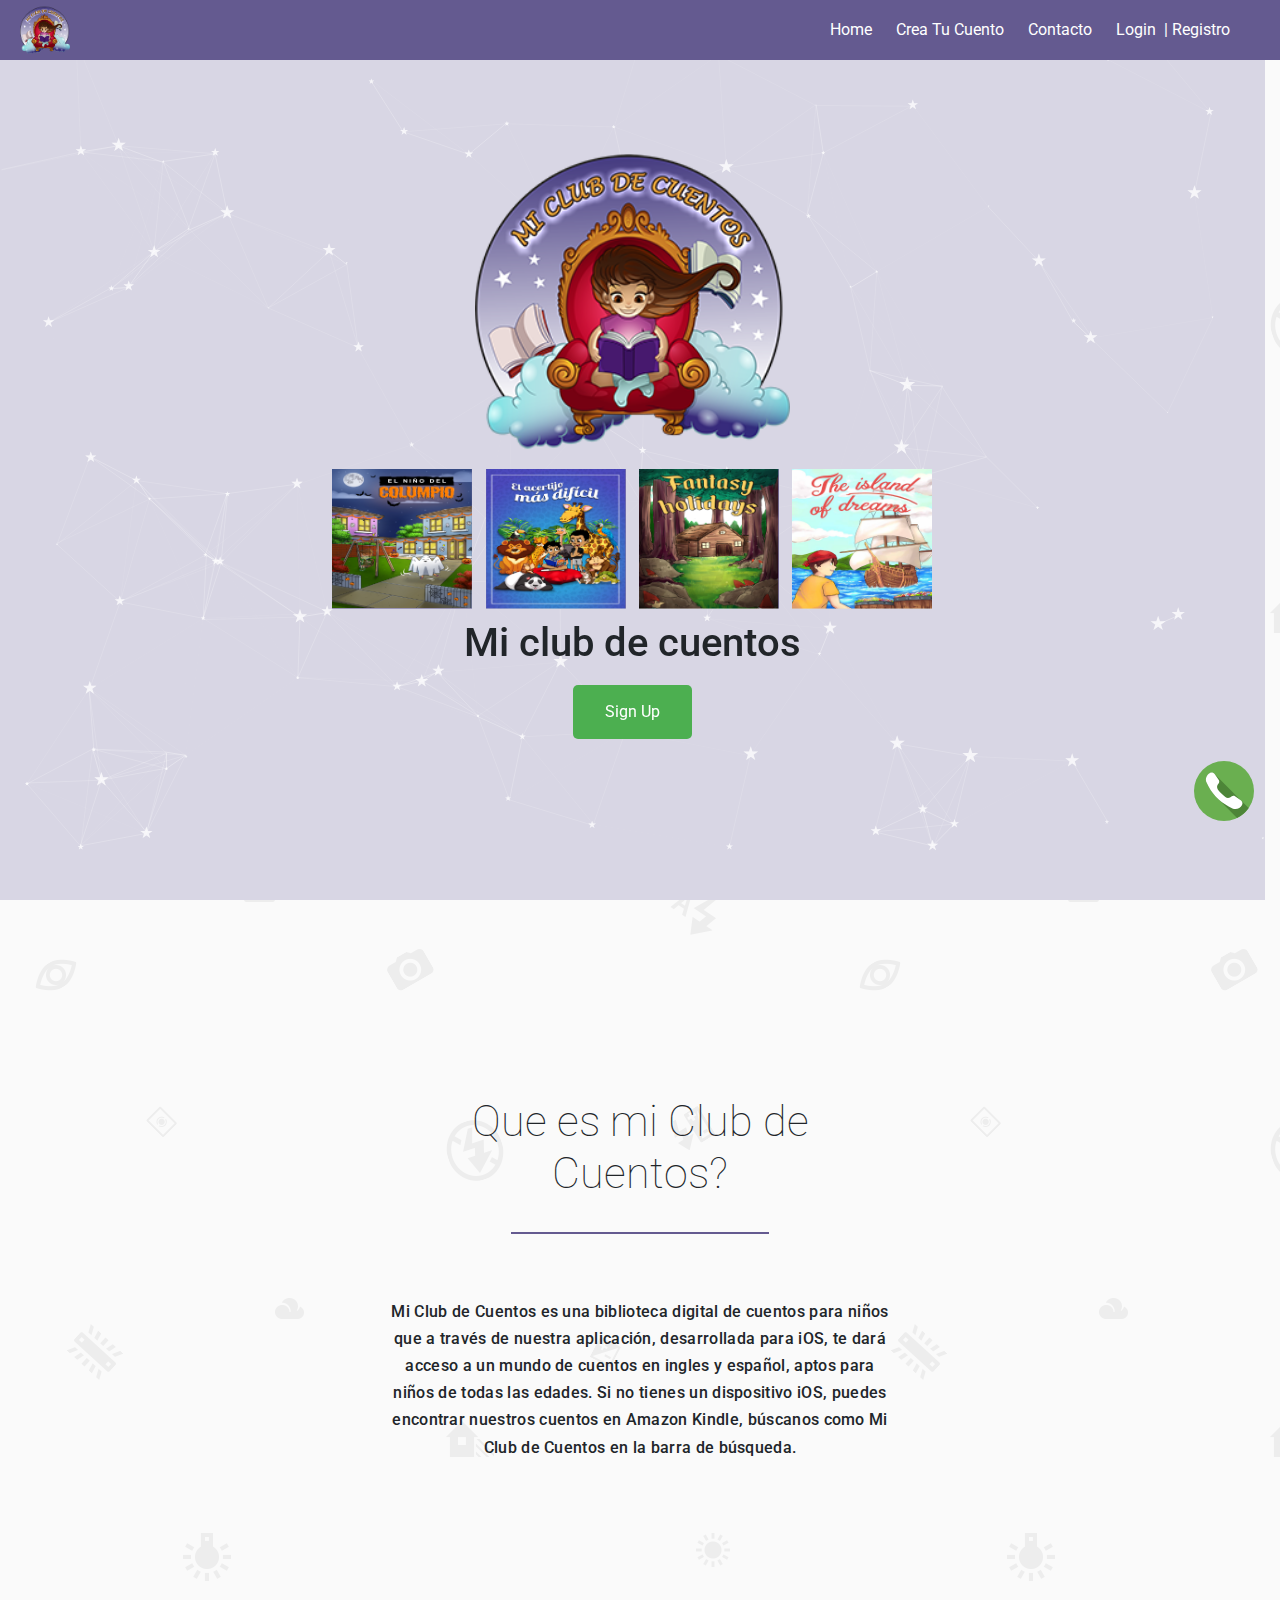
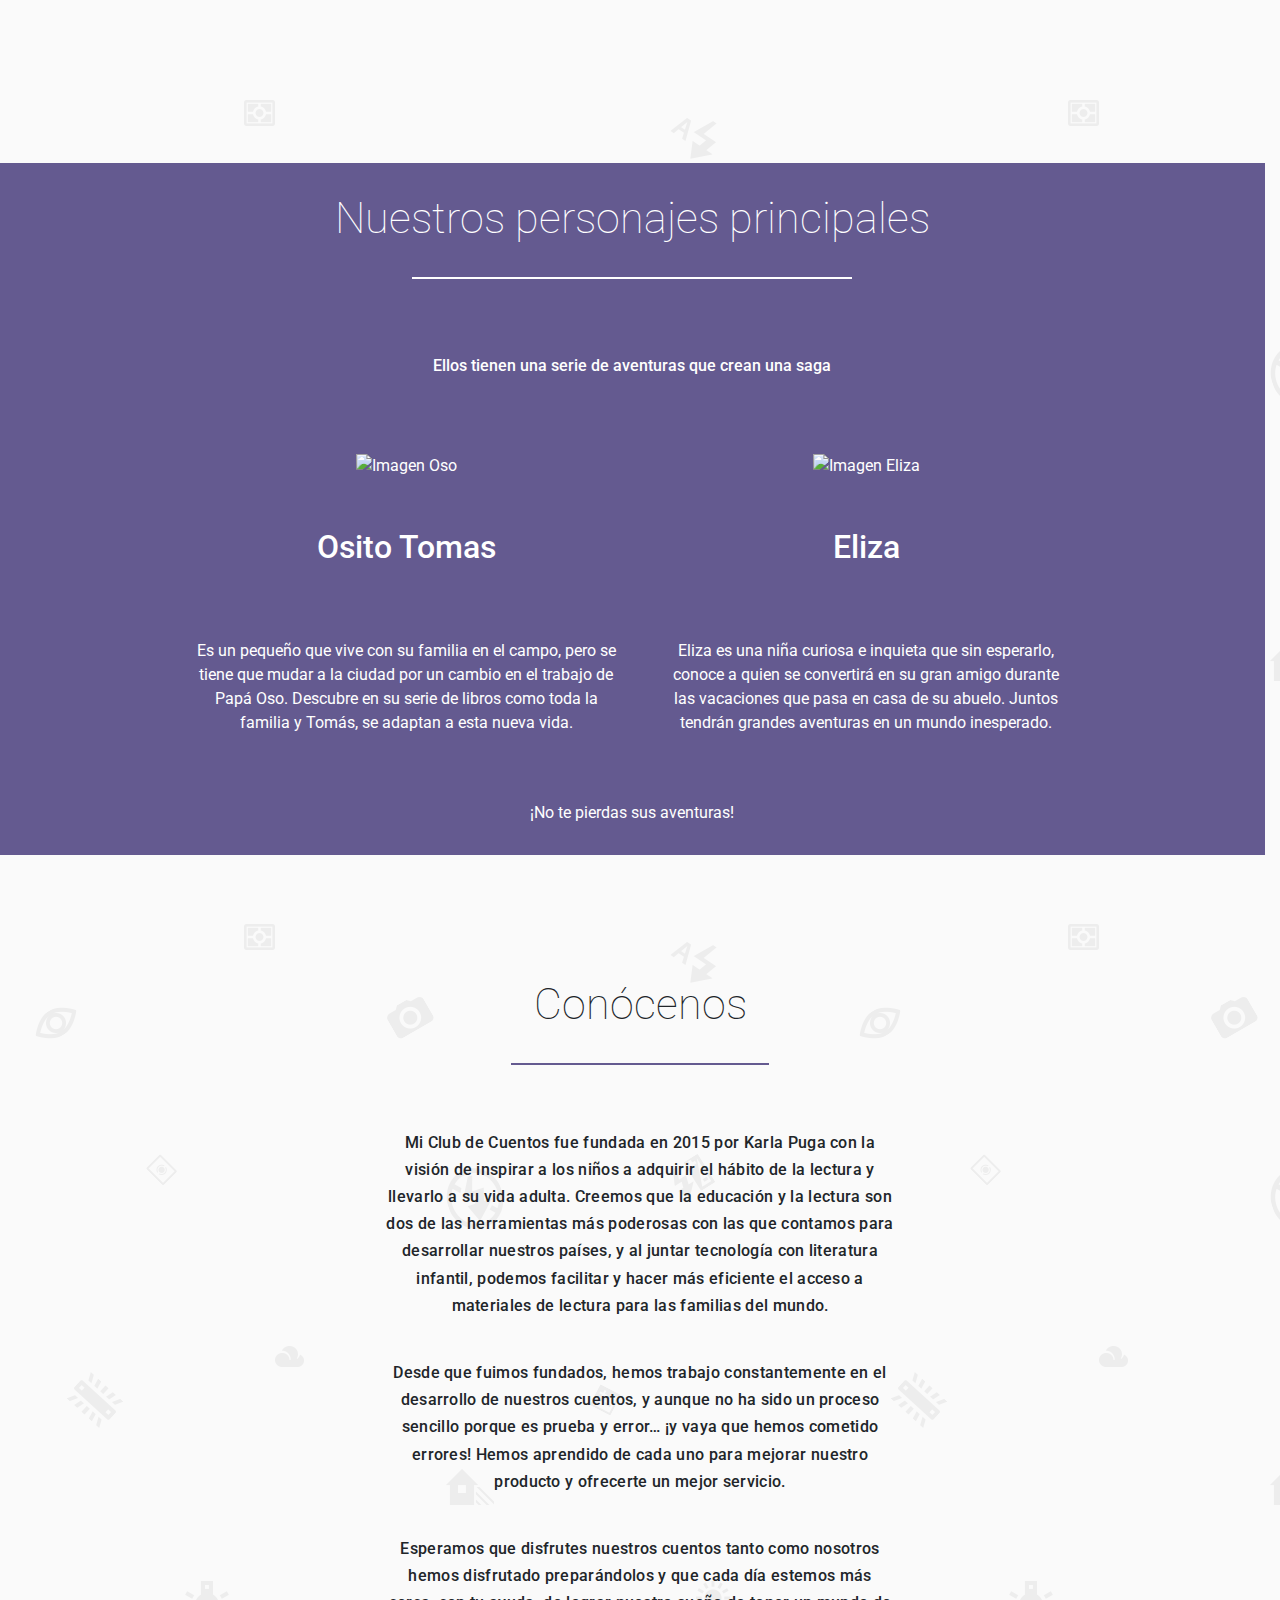
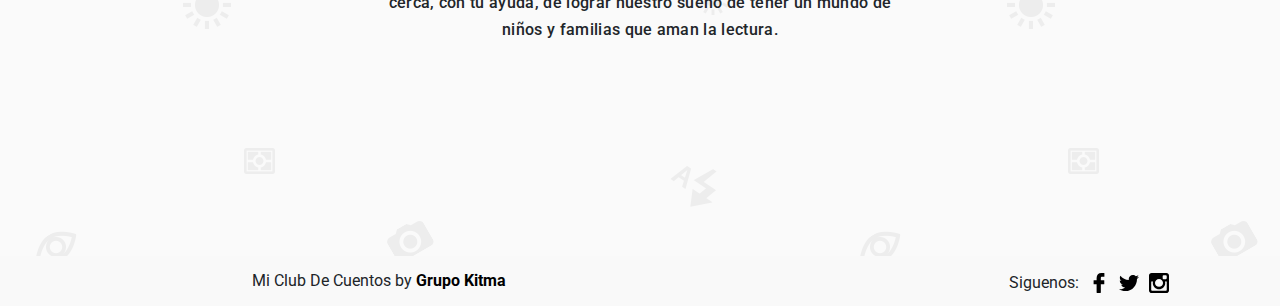
==== commit 6c18b0b1: "arreglo delo login" ====
--- a/index.html
+++ b/index.html
@@ -234,11 +234,11 @@
 
 
   <script src="https://code.jquery.com/jquery-3.3.1.slim.min.js" integrity="sha384-q8i/X+965DzO0rT7abK41JStQIAqVgRVzpbzo5smXKp4YfRvH+8abtTE1Pi6jizo" crossorigin="anonymous"></script>
-  <script src="https://cdnjs.cloudflare.com/ajax/libs/popper.js/1.14.7/umd/popper.min.js" integrity="sha384-UO2eT0CpHqdSJQ6hJty5KVphtPhzWj9WO1clHTMGa3JDZwrnQq4sF86dIHNDz0W1" crossorigin="anonymous"></script>
+  <script src='http://cdnjs.cloudflare.com/ajax/libs/jquery/2.1.3/jquery.min.js'></script>
+  <script  src="js/index.js"></script>
   <script src="https://stackpath.bootstrapcdn.com/bootstrap/4.3.1/js/bootstrap.min.js" integrity="sha384-JjSmVgyd0p3pXB1rRibZUAYoIIy6OrQ6VrjIEaFf/nJGzIxFDsf4x0xIM+B07jRM" crossorigin="anonymous"></script>
   <script src="js/particles.js"></script>
   <script src="js/app.js"></script>
-  <script  src="js/index.js"></script>  
 
 </body>
 </html>
--- a/css/layoutindex.css
+++ b/css/layoutindex.css
@@ -2,11 +2,13 @@
 body {
   margin: 0px;
   background-image: url("../images/texture1.png");
-  font-family: "Roboto", sans-serif; }
+  font-family: "Roboto", sans-serif;
+}
 
 .header,
 .header-fijo {
-  position: absolute; }
+  position: absolute;
+}
 
 .header {
   background: #645A90;
@@ -15,31 +17,37 @@
   align-items: center;
   width: 100%;
   top: 0;
-  z-index: 3; }
-  .header a {
-    position: relative;
-    color: #FFF;
-    text-decoration: none;
-    margin-right: 20px; }
-    .header a:hover {
-      text-decoration: underline;
-      text-decoration-style: solid;
-      color: #FFF; }
-  .header nav {
-    position: relative;
-    margin: 0;
-    margin-right: 10px; }
+  z-index: 3;
+}
+.header a {
+  position: relative;
+  color: #FFF;
+  text-decoration: none;
+  margin-right: 20px;
+}
+.header a:hover {
+  text-decoration: underline;
+  text-decoration-style: solid;
+  color: #FFF;
+}
+.header nav {
+  position: relative;
+  margin: 0;
+  margin-right: 10px;
+}
 
 .logo-case1 {
   margin: 0;
   width: 50px;
   height: 50px;
   margin: 5px;
-  margin-left: 20px; }
+  margin-left: 20px;
+}
 
 .logo1 {
   width: 50px;
-  height: 50px; }
+  height: 50px;
+}
 
 .Header-fijo {
   position: fixed;
@@ -49,7 +57,8 @@
   display: flex;
   justify-content: center;
   align-items: center;
-  width: auto; }
+  width: auto;
+}
 
 .Header-fijo-nav {
   background-color: #645A90;
@@ -57,32 +66,35 @@
   width: inherit;
   display: flex;
   justify-content: space-between;
-  align-items: center; }
-  .Header-fijo-nav a {
-    padding: 0 1vw;
-    text-decoration: none;
-    height: inherit;
-    display: flex;
-    justify-content: center;
-    align-items: center;
-    color: #FFF;
-    font-size: 17px; }
-    .Header-fijo-nav a:hover {
-      text-decoration: underline;
-      text-decoration-style: solid;
-      color: #FFF; }
-<<<<<<< HEAD
-=======
+  align-items: center;
+}
+.Header-fijo-nav a {
+  padding: 0 1vw;
+  text-decoration: none;
+  height: inherit;
+  display: flex;
+  justify-content: center;
+  align-items: center;
+  color: #FFF;
+  font-size: 17px;
+}
+.Header-fijo-nav a:hover {
+  text-decoration: underline;
+  text-decoration-style: solid;
+  color: #FFF;
+}
 
 fieldset {
-  border: none; }
+  border: none;
+}
 
 .login {
   z-index: 9999;
   position: absolute;
   width: 350px;
   display: none;
-  margin-top: 2%; }
+  margin-top: 2%;
+}
 
 .arrow-up {
   width: 0;
@@ -92,15 +104,17 @@
   border-bottom: 15px solid #ECF0F1;
   right: 10%;
   position: absolute;
-  top: -10px; }
+  top: -10px;
+}
 
 .formholder {
   background: #ecf0f1;
   width: 350px;
   border-radius: 5px;
-  padding-top: 5px; }
-
-.formholder input[type="email"], .formholder input[type="password"] {
+  padding-top: 5px;
+}
+
+.formholder input[type=email], .formholder input[type=password] {
   padding: 7px 5px;
   margin: 10px 0;
   width: 96%;
@@ -111,13 +125,15 @@
   -webkit-transition: 0.3s linear;
   -moz-transition: 0.3s linear;
   -o-transition: 0.3s linear;
-  transition: 0.3s linear; }
-
-.formholder input[type="email"]:focus, .formholder input[type="password"]:focus {
+  transition: 0.3s linear;
+}
+
+.formholder input[type=email]:focus, .formholder input[type=password]:focus {
   outline: none;
-  box-shadow: 0 0 1px 1px #1abc9c; }
-
-.formholder input[type="submit"] {
+  box-shadow: 0 0 1px 1px #1abc9c;
+}
+
+.formholder input[type=submit] {
   background: #645A90;
   padding: 10px;
   font-size: 20px;
@@ -125,17 +141,20 @@
   width: 100%;
   border: none;
   color: #fff;
-  border-radius: 5px; }
-
-.formholder input[type="submit"]:hover {
-  background: #1bc6a4; }
+  border-radius: 5px;
+}
+
+.formholder input[type=submit]:hover {
+  background: #645A90;
+}
 
 .randompad {
-  padding: 10px; }
+  padding: 10px;
+}
 
 .green {
-  color: #1abc9c; }
->>>>>>> login
+  color: #645A90;
+}
 
 .foto-contacto {
   background: #0000ff24;
@@ -145,7 +164,8 @@
   background-repeat: no-repeat;
   background-position: 0 -80%;
   background-attachment: fixed;
-  background-size: contain; }
+  background-size: contain;
+}
 
 .grid-container1 {
   width: 50%;
@@ -156,26 +176,32 @@
   grid-template-rows: auto auto auto auto;
   grid-column-gap: 1px;
   padding: 0 10px;
-  position: absolute; }
-  .grid-container1 div {
-    text-align: center;
-    padding: 5px 0; }
-  .grid-container1 .logo {
-    grid-column-start: 1;
-    grid-column-end: 5;
-    height: auto;
-    width: auto; }
+  position: absolute;
+}
+.grid-container1 div {
+  text-align: center;
+  padding: 5px 0;
+}
+.grid-container1 .logo {
+  grid-column-start: 1;
+  grid-column-end: 5;
+  height: auto;
+  width: auto;
+}
 
 .titulo,
 .signup {
   grid-column-start: 1;
-  grid-column-end: 5; }
+  grid-column-end: 5;
+}
 
 .titulo h1 {
-  font-size: 40px; }
+  font-size: 40px;
+}
 
 .logo img {
-  height: 35vh; }
+  height: 35vh;
+}
 
 .signup button {
   background-color: #4CAF50 !important;
@@ -187,9 +213,11 @@
   text-decoration: none;
   display: inline-block;
   font-size: 16px;
-  border-radius: 5px; }
-  .signup button:hover {
-    box-shadow: 0 12px 16px 0 rgba(0, 0, 0, 0.24), 0 17px 50px 0 rgba(0, 0, 0, 0.19); }
+  border-radius: 5px;
+}
+.signup button:hover {
+  box-shadow: 0 12px 16px 0 rgba(0, 0, 0, 0.24), 0 17px 50px 0 rgba(0, 0, 0, 0.19);
+}
 
 #particles-js {
   height: 100vh;
@@ -198,14 +226,16 @@
   display: flex;
   justify-content: center;
   align-items: center;
-  width: 98.8vw; }
+  width: 98.8vw;
+}
 
 .cuento1 img,
 .cuento2 img,
 .cuento3 img,
 .cuento4 img {
   width: 140px;
-  height: 140px; }
+  height: 140px;
+}
 
 .cuento1 {
   display: block;
@@ -217,13 +247,15 @@
   -webkit-transition: all 500ms ease-in-out;
   -moz-transition: all 500ms ease-in-out;
   -ms-transition: all 500ms ease-in-out;
-  -o-transition: all 500ms ease-in-out; }
-  .cuento1:hover {
-    transform: scale(1.2);
-    -ms-transform: scale(1.2);
-    -moz-transform: scale(1.2);
-    -webkit-transform: scale(1.2);
-    -o-transform: scale(1.2); }
+  -o-transition: all 500ms ease-in-out;
+}
+.cuento1:hover {
+  transform: scale(1.2);
+  -ms-transform: scale(1.2);
+  -moz-transform: scale(1.2);
+  -webkit-transform: scale(1.2);
+  -o-transform: scale(1.2);
+}
 
 .cuento2 {
   display: block;
@@ -235,13 +267,15 @@
   -webkit-transition: all 500ms ease-in-out;
   -moz-transition: all 500ms ease-in-out;
   -ms-transition: all 500ms ease-in-out;
-  -o-transition: all 500ms ease-in-out; }
-  .cuento2:hover {
-    transform: scale(1.2);
-    -ms-transform: scale(1.2);
-    -moz-transform: scale(1.2);
-    -webkit-transform: scale(1.2);
-    -o-transform: scale(1.2); }
+  -o-transition: all 500ms ease-in-out;
+}
+.cuento2:hover {
+  transform: scale(1.2);
+  -ms-transform: scale(1.2);
+  -moz-transform: scale(1.2);
+  -webkit-transform: scale(1.2);
+  -o-transform: scale(1.2);
+}
 
 .cuento3 {
   display: block;
@@ -253,13 +287,15 @@
   -webkit-transition: all 500ms ease-in-out;
   -moz-transition: all 500ms ease-in-out;
   -ms-transition: all 500ms ease-in-out;
-  -o-transition: all 500ms ease-in-out; }
-  .cuento3:hover {
-    transform: scale(1.2);
-    -ms-transform: scale(1.2);
-    -moz-transform: scale(1.2);
-    -webkit-transform: scale(1.2);
-    -o-transform: scale(1.2); }
+  -o-transition: all 500ms ease-in-out;
+}
+.cuento3:hover {
+  transform: scale(1.2);
+  -ms-transform: scale(1.2);
+  -moz-transform: scale(1.2);
+  -webkit-transform: scale(1.2);
+  -o-transform: scale(1.2);
+}
 
 .cuento4 {
   display: block;
@@ -271,13 +307,15 @@
   -webkit-transition: all 500ms ease-in-out;
   -moz-transition: all 500ms ease-in-out;
   -ms-transition: all 500ms ease-in-out;
-  -o-transition: all 500ms ease-in-out; }
-  .cuento4:hover {
-    transform: scale(1.2);
-    -ms-transform: scale(1.2);
-    -moz-transform: scale(1.2);
-    -webkit-transform: scale(1.2);
-    -o-transform: scale(1.2); }
+  -o-transition: all 500ms ease-in-out;
+}
+.cuento4:hover {
+  transform: scale(1.2);
+  -ms-transform: scale(1.2);
+  -moz-transform: scale(1.2);
+  -webkit-transform: scale(1.2);
+  -o-transform: scale(1.2);
+}
 
 .line {
   margin-left: auto;
@@ -287,7 +325,8 @@
   border-style: solid;
   border-width: 1px;
   width: 50%;
-  border-color: #645A90; }
+  border-color: #645A90;
+}
 
 .line1 {
   margin-left: auto;
@@ -297,7 +336,8 @@
   border-style: solid;
   border-width: 1px;
   width: 50%;
-  border-color: #FFF; }
+  border-color: #FFF;
+}
 
 .Que-es {
   height: auto;
@@ -311,21 +351,25 @@
   margin-bottom: 30vh;
   padding: 16px 64px;
   overflow: visible;
-  margin-top: 20vh; }
-  .Que-es div h2 {
-    font-size: 2.7rem;
-    font-weight: 100; }
+  margin-top: 20vh;
+}
+.Que-es div h2 {
+  font-size: 2.7rem;
+  font-weight: 100;
+}
 
 .Conocenos div h2 {
   font-size: 2.7rem;
-  font-weight: 100; }
+  font-weight: 100;
+}
 
 .Que-es div p {
   font-size: 1rem;
   font-weight: 500;
   letter-spacing: 0.02rem;
   line-height: 1.7;
-  padding: 0 0px; }
+  padding: 0 0px;
+}
 
 .Conocenos {
   height: auto;
@@ -339,21 +383,25 @@
   padding: 16px 64px;
   overflow: visible;
   margin-top: 12vh;
-  margin-bottom: 20vh; }
-  .Conocenos div p {
-    font-size: 1rem;
-    font-weight: 500;
-    letter-spacing: 0.02rem;
-    line-height: 1.7;
-    padding: 0 0px; }
+  margin-bottom: 20vh;
+}
+.Conocenos div p {
+  font-size: 1rem;
+  font-weight: 500;
+  letter-spacing: 0.02rem;
+  line-height: 1.7;
+  padding: 0 0px;
+}
 
 .full-screen {
   width: 98.8vw;
   height: auto;
-  background: #645A90; }
+  background: #645A90;
+}
 
 .texto-blanco {
-  color: white; }
+  color: white;
+}
 
 .grid-container {
   width: 70vw;
@@ -364,62 +412,77 @@
   grid-template-rows: auto auto;
   grid-gap: 10px;
   padding: 10px;
-  grid-column-gap: 5%; }
-  .grid-container div {
-    text-align: center;
-    padding: 20px 0; }
+  grid-column-gap: 5%;
+}
+.grid-container div {
+  text-align: center;
+  padding: 20px 0;
+}
 
 .item1 {
   grid-column-start: 1;
-  grid-column-end: 3; }
-  .item1 h2 {
-    font-size: 2.7rem;
-    font-weight: 100; }
-  .item1 p {
-    font-size: 1rem;
-    font-weight: 500;
-    line-height: 45px; }
+  grid-column-end: 3;
+}
+.item1 h2 {
+  font-size: 2.7rem;
+  font-weight: 100;
+}
+.item1 p {
+  font-size: 1rem;
+  font-weight: 500;
+  line-height: 45px;
+}
 
 .item3 img {
-  height: 100px; }
+  height: 100px;
+}
 
 .item4 img {
-  height: 100px; }
+  height: 100px;
+}
 
 .item5 h2 {
-  margin-bottom: 8vh; }
+  margin-bottom: 8vh;
+}
 
 .item6 h2 {
-  margin-bottom: 8vh; }
+  margin-bottom: 8vh;
+}
 
 .item7 {
   grid-column-start: 1;
-  grid-column-end: 3; }
+  grid-column-end: 3;
+}
 
 .Primer-p {
-  margin-top: 50px; }
+  margin-top: 50px;
+}
 
 .Im-Cont {
   position: fixed;
   bottom: 7vh;
   right: 2vw;
   width: 60px;
-  height: 60px; }
+  height: 60px;
+}
 
 .logo-case {
   margin-left: 0;
   display: flex;
   align-content: center;
   justify-content: center;
-  width: 145px; }
+  width: 145px;
+}
 
 .logo {
   width: 70px;
   height: 70px;
-  margin-top: -17px; }
+  margin-top: -17px;
+}
 
 .Menu-hamburguesa {
-  display: none; }
+  display: none;
+}
 
 footer {
   background: #F9F9F9;
@@ -428,116 +491,148 @@
   align-items: center;
   margin-left: 0;
   height: 50px;
-  width: 100%; }
-  footer p {
-    margin: 0; }
+  width: 100%;
+}
+footer p {
+  margin: 0;
+}
 
 .footer-kitma a {
   text-decoration: none;
   color: black;
-  font-weight: bold; }
+  font-weight: bold;
+}
 
 .footer-redes {
-  display: flex; }
+  display: flex;
+}
 
 .footer-redes {
   height: 20px;
-  width: 20px; }
+  width: 20px;
+}
 
 .Redes-Container {
   height: 20px;
   width: 20px;
   margin: 0;
-  margin-left: 10px; }
+  margin-left: 10px;
+}
 
 .Redes-facebook {
-  width: 20px; }
+  width: 20px;
+}
 
 .Redes-twitter {
-  width: 20px; }
+  width: 20px;
+}
 
 .Redes-instagram {
-  width: 20px; }
+  width: 20px;
+}
 
 @media (min-width: 1400px) {
   .cuento1 img,
-  .cuento2 img,
-  .cuento3 img,
-  .cuento4 img {
+.cuento2 img,
+.cuento3 img,
+.cuento4 img {
     width: 200px;
     height: 200px;
-    margin-left: 20px; } }
+    margin-left: 20px;
+  }
+}
 @media (max-width: 767px) and (min-width: 320px) {
   .Header-fijo,
-  .header,
-  .cuento1,
-  .cuento2,
-  .cuento3,
-  .cuento4 {
-    display: none; }
+.header,
+.cuento1,
+.cuento2,
+.cuento3,
+.cuento4 {
+    display: none;
+  }
+
+  h2 {
+    font-size: 2.7rem;
+    font-weight: 100;
+  }
 
   .carousel {
     width: 50vw;
-    margin: 10vh auto; }
+    margin: 10vh auto;
+  }
 
   #particles-js {
-    height: 100vh; }
+    height: 100vh;
+  }
 
   body {
-    margin: 0px; }
+    margin: 0px;
+  }
 
   .Home-Titulo {
     display: flex;
     justify-content: center;
     align-items: center;
-    font-size: 40px; }
+    font-size: 40px;
+  }
 
   .Crea-Cuento {
     display: flex;
     justify-content: center;
     align-items: center;
-    margin-bottom: 1em; }
+    margin-bottom: 1em;
+  }
 
   .Que-es {
     margin-top: 15vh;
     width: 80vw;
-    height: auto; }
+    height: auto;
+  }
 
   .Conocenos {
     width: 80vw;
     margin-top: 10vh;
-    height: auto; }
+    height: auto;
+  }
 
   .grid-container {
-    grid-column-gap: 15%; }
+    grid-column-gap: 15%;
+  }
 
   .Primer-p {
-    margin-top: 50px; }
+    margin-top: 50px;
+  }
 
   .Im-Cont {
-    display: none; }
+    display: none;
+  }
 
   #carousel {
     text-align: center;
   }
 
   footer {
-    display: grid !important; }
+    display: grid !important;
+  }
 
   * {
-    box-sizing: border-box; }
+    box-sizing: border-box;
+  }
 
   body {
     margin: 0;
     padding: 0;
     overflow-y: scroll;
-    overflow-x: hidden; }
+    overflow-x: hidden;
+  }
 
   a {
-    text-decoration: none; }
+    text-decoration: none;
+  }
 
   .Menu-hamburguesa {
-    display: block; }
+    display: block;
+  }
 
   .nav {
     position: absolute;
@@ -548,7 +643,8 @@
     padding-top: 47px;
     padding-bottom: 100px;
     background-color: #1d2120;
-    transition: all .5s ease; }
+    transition: all 0.5s ease;
+  }
 
   .nav__item {
     display: block;
@@ -559,13 +655,15 @@
     border-bottom: 0.5px solid #3b3e3d;
     border-top: 0.5px solid #3b3e3d;
     background-color: transparent;
-    font-family: 'Open Sans', sans-serif;
+    font-family: "Open Sans", sans-serif;
     text-align: center;
-    color: #dde7e4; }
+    color: #dde7e4;
+  }
 
   .Menu-hamburguesa nav a {
     color: white;
-    text-decoration: none; }
+    text-decoration: none;
+  }
 
   .current:before {
     content: "";
@@ -577,7 +675,8 @@
     border-bottom: 17px solid transparent;
     top: 0px;
     right: -15px;
-    z-index: 4; }
+    z-index: 4;
+  }
 
   .current:after {
     content: "";
@@ -586,9 +685,10 @@
     position: absolute;
     border-top: 16.5px solid transparent;
     border-bottom: 17px solid transparent;
-    top: .5px;
+    top: 0.5px;
     right: -21px;
-    z-index: 1; }
+    z-index: 1;
+  }
 
   .menu-toogle {
     position: fixed;
@@ -599,26 +699,33 @@
     left: 8px;
     border-radius: 3px;
     background-color: transparent;
-    transition: all .5s ease;
-    z-index: 10; }
+    transition: all 0.5s ease;
+    z-index: 10;
+  }
 
   .menu-toogle::before {
-    content: "Ôÿ░";
+    content: "☰";
     font-size: 32px;
-    color: black; }
+    color: black;
+  }
 
   .checkbox {
-    display: none; }
+    display: none;
+  }
 
   .checkbox:checked ~ .nav {
     left: 0px;
-    position: fixed; }
+    position: fixed;
+  }
 
   .checkbox:checked ~ .main-w {
-    margin-left: 200px; }
+    margin-left: 200px;
+  }
 
   .checkbox:checked ~ .menu-toogle {
     left: 170px;
-    position: fixed; } }
+    position: fixed;
+  }
+}
 
 /*# sourceMappingURL=layoutindex.css.map */
